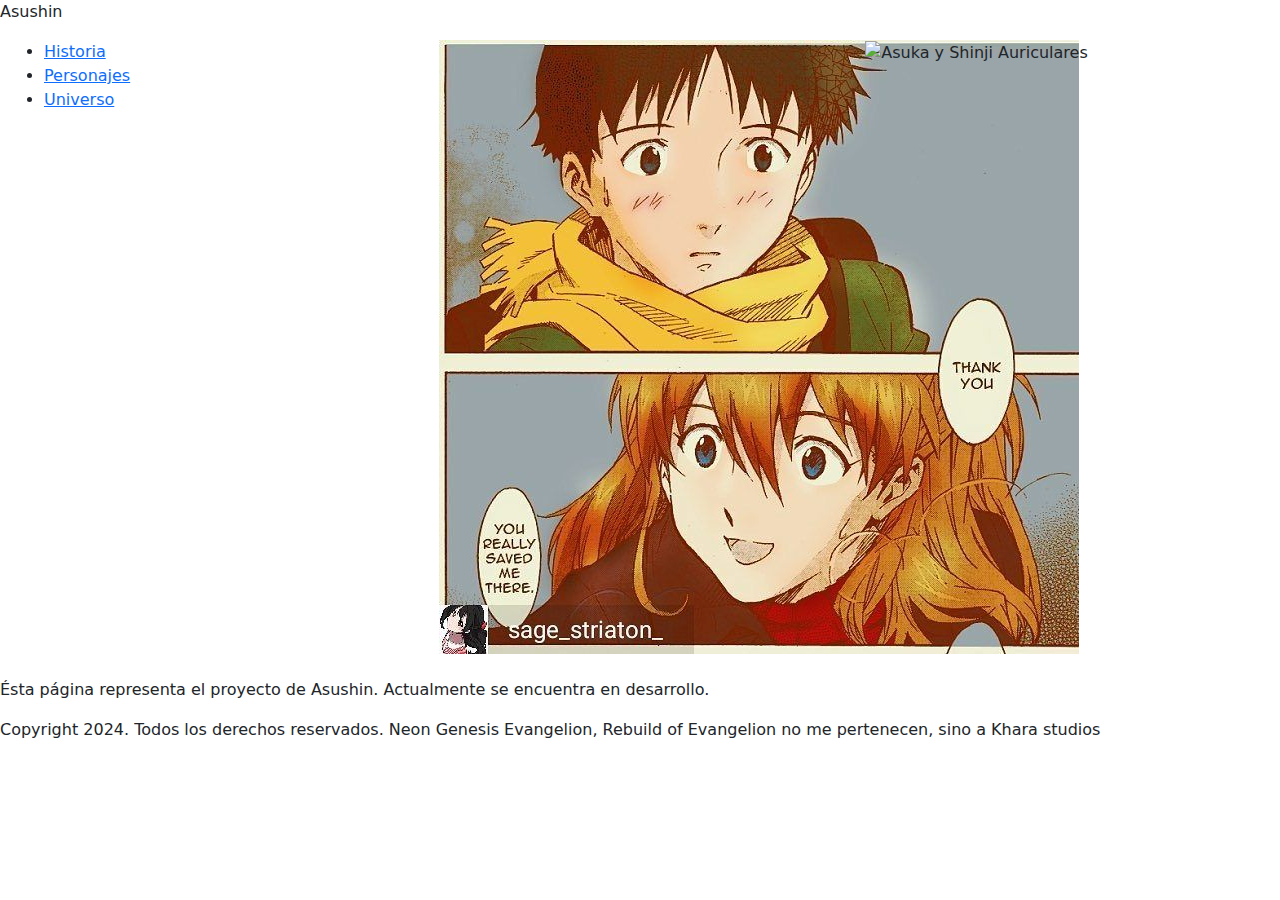
==== index.html @ 466f9540 "Se agregaron index y las pages. Se inició sass para formalizar los estilos en el css" ====
<!doctype html>
<html lang="en">

<head>
    <meta charset="utf-8">
    <meta name="viewport" content="width=device-width, initial-scale=1">
    <title>Index</title>
    <link href="https://cdn.jsdelivr.net/npm/bootstrap@5.3.3/dist/css/bootstrap.min.css" rel="stylesheet"
        integrity="sha384-QWTKZyjpPEjISv5WaRU9OFeRpok6YctnYmDr5pNlyT2bRjXh0JMhjY6hW+ALEwIH" crossorigin="anonymous">

    <!-- Mi Estilo CSS -->

    <link rel="stylesheet" href="./css/style.css">
</head>

<body>

    <nav>

        <section class="logo">


            <div class="texto">

            <p class="texto2">Asushin</p>

            </div>


        </section>
        

        <div>
            <!-- Aca usé la funcion de FLex de Bootstrap -->
            <Section class="container-fluid">

                <div class="row">
                    <!-- Aplico los Breakpoints 12-c-->
                    <div class="col-lg-4 col-md-12 col-sm-12">
                        <ul class="parrafolinks">
                            <li><a href=".//pages/Historia.html">Historia</a></li>
                            <li><a href="./pages/Personajes.html">Personajes</a></li>
                            <li><a href="./pages/Universo.html">Universo</a></li>
                        </ul>

                    </div>
                    <div class="col-lg-4 col-md-6 col-sm-12">

                        <img class="imagen1" src="./Resources/Asuka-shinji.jpg" alt="Asuka y Shinji">


                    </div>
                    <div class="col-lg-4 col-md-1 col-sm-12">

                        <img class="imagen2" src="./Resources/Asuka_shinji_auriculares.png"
                            alt="Asuka y Shinji Auriculares">


                    </div>


                </div>


            </Section>

            <p><br>Ésta página representa el proyecto de Asushin. Actualmente se encuentra en desarrollo.</p>
        </div>


    </nav>



    <footer>
        <p>Copyright 2024. Todos los derechos reservados. Neon Genesis Evangelion, Rebuild of Evangelion no me pertenecen, sino a Khara studios</p>

    </footer>

    <script src="https://cdn.jsdelivr.net/npm/bootstrap@5.3.3/dist/js/bootstrap.bundle.min.js"
        integrity="sha384-YvpcrYf0tY3lHB60NNkmXc5s9fDVZLESaAA55NDzOxhy9GkcIdslK1eN7N6jIeHz"
        crossorigin="anonymous"></script>


</body>

</html>
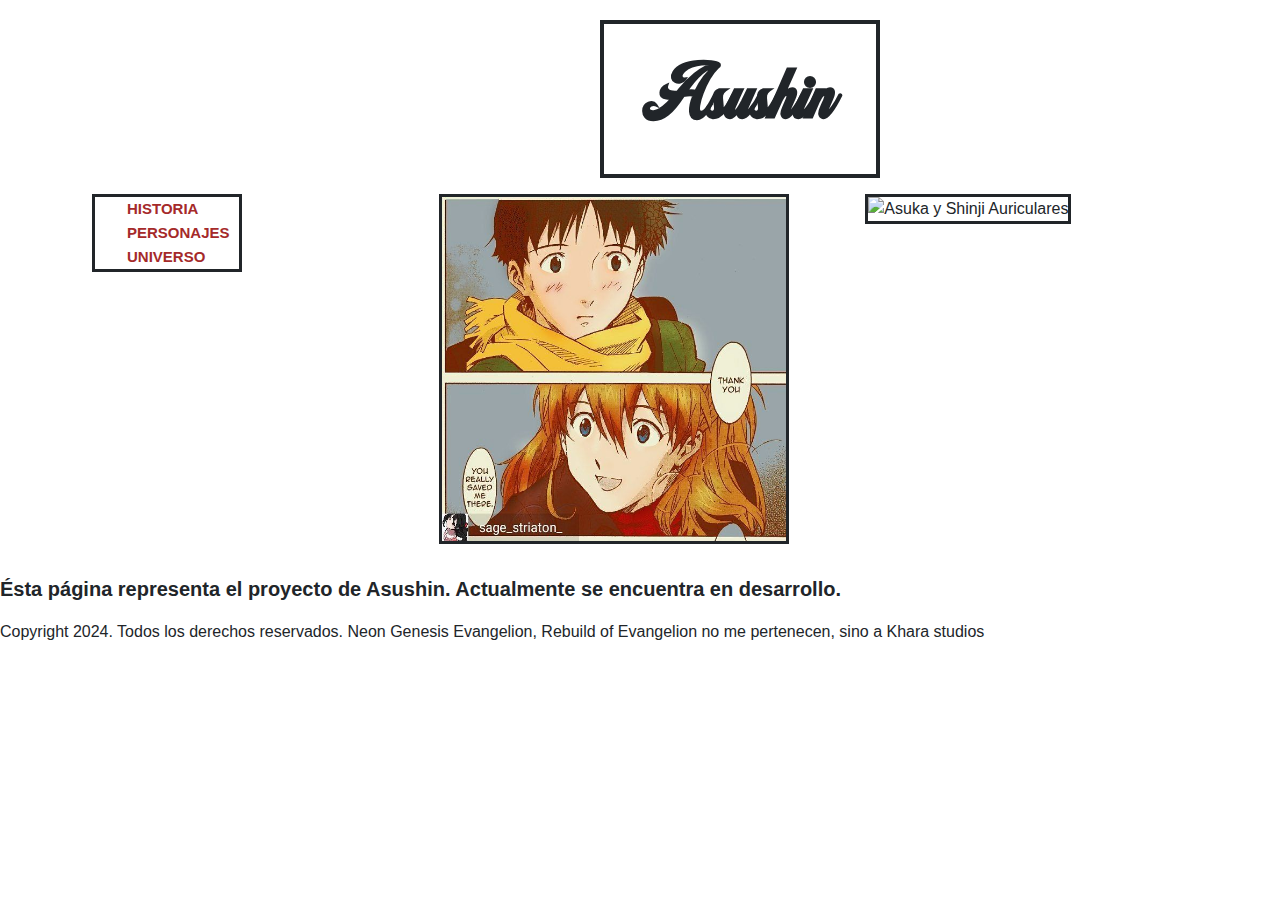
==== commit 3aa7c0b7: "Se ha agredado sections para darle mas formato a la pagina, ademas de completar index, y pagina pers" ====
--- a/index.html
+++ b/index.html
@@ -38,9 +38,9 @@
                     <!-- Aplico los Breakpoints 12-c-->
                     <div class="col-lg-4 col-md-12 col-sm-12">
                         <ul class="parrafolinks">
-                            <li><a href=".//pages/Historia.html">Historia</a></li>
-                            <li><a href="./pages/Personajes.html">Personajes</a></li>
-                            <li><a href="./pages/Universo.html">Universo</a></li>
+                            <li><a href=".//pages/historia.html">Historia</a></li>
+                            <li><a href=".//pages/personajes.html"">Personajes</a></li>
+                            <li><a href=".//pages/universo.html">Universo</a></li>
                         </ul>
 
                     </div>
--- a/css/style.css
+++ b/css/style.css
@@ -0,0 +1,124 @@
+@charset "UTF-8";
+@import url('https://fonts.googleapis.com/css2?family=Alegreya+Sans+SC:ital,wght@0,100;0,300;0,400;0,500;0,700;0,800;0,900;1,100;1,300;1,400;1,500;1,700;1,800;1,900&family=Bree+Serif&display=swap" rel="stylesheet"');
+@font-face {
+  font-family: Asushin;
+  src: url("../Resources/Typo/CampanaScript_PERSONAL_USE_ONLY.otf"); }
+
+* {
+  margin: 0;
+  padding: 0;
+  font-family: "Alegreya+Sans+SC", sans-serif;
+  box-sizing: border-box; }
+
+div li {
+  display: block;
+  align-content: center;
+  height: fit-content; }
+
+div li a {
+  color: brown;
+  font-weight: bold;
+  text-decoration: none;
+  text-transform: uppercase;
+  font-size: 15px; }
+
+div p {
+  font-weight: bold;
+  text-decoration: none;
+  font-size: 20px; }
+
+.parrafolinks {
+  list-style-type: none;
+  border: solid;
+  width: 150px; }
+
+.parrafolinks {
+  margin-left: 80px; }
+
+/* Tamaño primera imagen */
+.imagen1 {
+  width: 350px;
+  height: 350px;
+  border: solid; }
+
+/* Tamaño segunda imagen */
+.imagen2 {
+  width: 350px;
+  height: 350px;
+  border: solid; }
+
+.imagenestitulos {
+  display: flex;
+  flex-direction: row;
+  justify-content: space-evenly;
+  flex-wrap: wrap;
+  align-content: space-around;
+  align-items: center; }
+
+.cuadrotextoimagen img {
+  height: 500px; }
+
+h1 {
+  text-align: center;
+  margin-top: 20px; }
+
+.cuadrotextoimagen h3 {
+  font-family: "Bree+Serif", serif;
+  font-size: 30px;
+  margin-bottom: 30px; }
+
+.cuadrotextoimagen {
+  display: flex;
+  flex-direction: column;
+  align-items: center;
+  font-family: 'Courier New', Courier, monospace;
+  border: solid 4px;
+  border-radius: 20px;
+  padding: 20px;
+  margin: 20px; }
+
+/* Estilo de Navbar */
+.navbar {
+  background-color: black; }
+
+.navbar-text,
+.navbar-brand,
+.nav-link {
+  color: #fff; }
+
+.nav-link:hover {
+  color: white; }
+
+.dropdown-item {
+  background-color: black;
+  color: #fff; }
+
+@media (min-width: 992px) {
+  .texto p {
+    font-family: Asushin;
+    font-size: 100px;
+    text-align: center;
+    border: solid 4px;
+    width: 280px;
+    margin-left: 600px;
+    margin-top: 20px; }
+  /* titulo historia  */ }
+
+@media (max-width: 991px) {
+  .texto p {
+    font-family: Asushin;
+    font-size: 70px;
+    text-align: center;
+    border: solid 4px;
+    width: 180px;
+    margin-left: 100px;
+    margin-top: 20px; }
+  .titulohistoria {
+    margin-right: 20px; }
+  .cuadroimagenesgrid {
+    display: grid;
+    grid-template-columns: repeat(1, 1fr);
+    align-items: center;
+    justify-items: center;
+    align-content: center;
+    font-family: sans-serif; } }
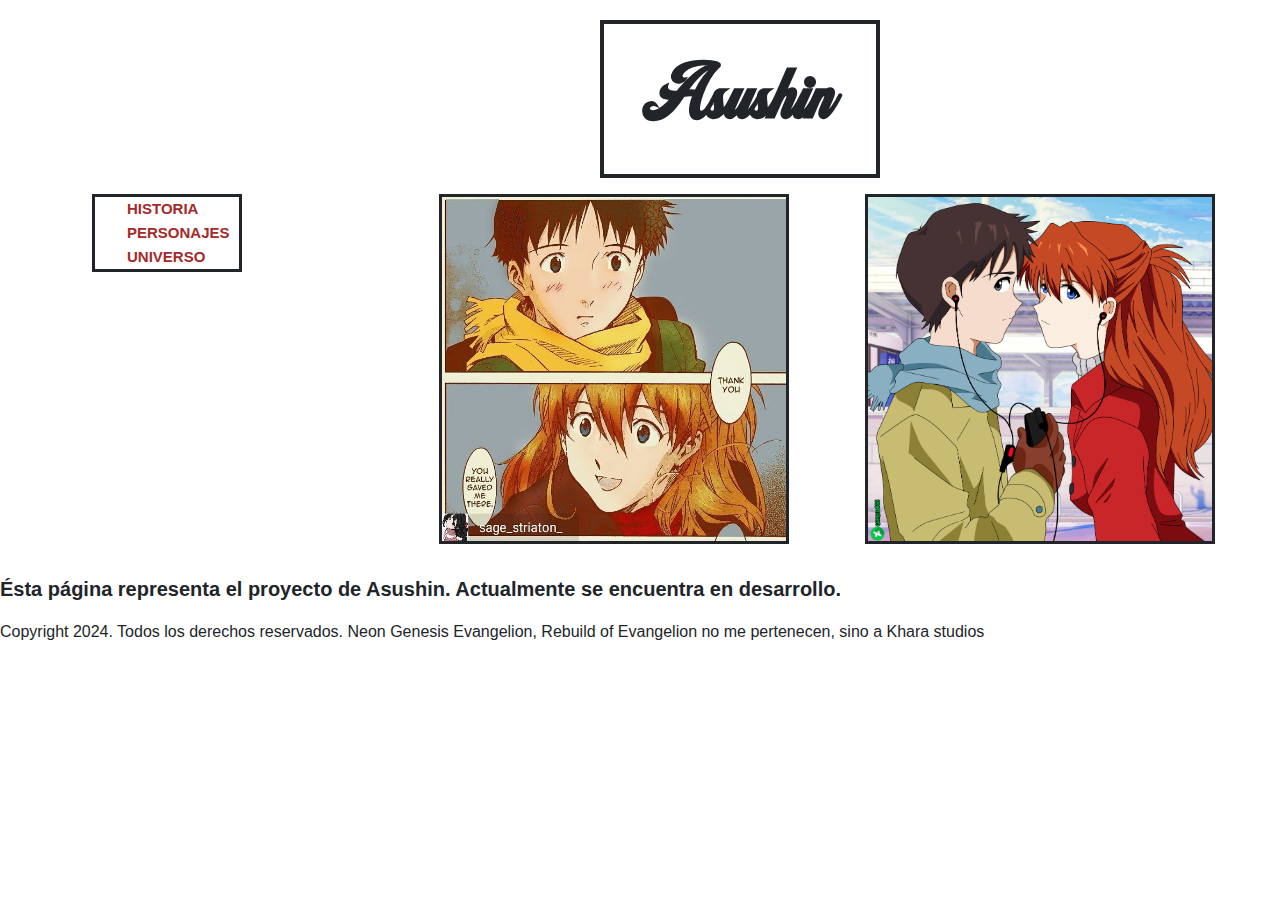
==== commit 773667b4: "Mejorar rendimiento en Index" ====
--- a/index.html
+++ b/index.html
@@ -4,7 +4,11 @@
 <head>
     <meta charset="utf-8">
     <meta name="viewport" content="width=device-width, initial-scale=1">
-    <title>Index</title>
+    <meta name="description" content="Asushin es uno de los shipeos mas famosos del animé Neon Genesis Evangelion.
+    Se trata de la unión de dos personajes claves. Shinji Ikari y Asuka Langley Soryu">
+    <meta name="keywords" content="Animé, Evangelion, Asushin, Asuka, Shinji, Eva, Khara, Gainax">
+    <link rel="shortcut icon" href="./Resources/eva.ico">
+    <title>Index | Asushin</title>
     <link href="https://cdn.jsdelivr.net/npm/bootstrap@5.3.3/dist/css/bootstrap.min.css" rel="stylesheet"
         integrity="sha384-QWTKZyjpPEjISv5WaRU9OFeRpok6YctnYmDr5pNlyT2bRjXh0JMhjY6hW+ALEwIH" crossorigin="anonymous">
 
@@ -39,20 +43,20 @@
                     <div class="col-lg-4 col-md-12 col-sm-12">
                         <ul class="parrafolinks">
                             <li><a href=".//pages/historia.html">Historia</a></li>
-                            <li><a href=".//pages/personajes.html"">Personajes</a></li>
+                            <li><a href=".//pages/personajes.html">Personajes</a></li>
                             <li><a href=".//pages/universo.html">Universo</a></li>
                         </ul>
 
                     </div>
                     <div class="col-lg-4 col-md-6 col-sm-12">
 
-                        <img class="imagen1" src="./Resources/Asuka-shinji.jpg" alt="Asuka y Shinji">
+                        <img class="imagen1" src="./Resources/Asuka-shinji.avif" alt="Asuka y Shinji">
 
 
                     </div>
                     <div class="col-lg-4 col-md-1 col-sm-12">
 
-                        <img class="imagen2" src="./Resources/Asuka_shinji_auriculares.png"
+                        <img class="imagen2" src="./Resources/Asuka_shinji_auriculares.avif"
                             alt="Asuka y Shinji Auriculares">
 
 
--- a/css/style.css
+++ b/css/style.css
@@ -93,7 +93,97 @@
   background-color: black;
   color: #fff; }
 
+.bodyhistoria {
+  background-color: #9bbbcab9; }
+
+.tituloprimerencuentro {
+  text-align: center; }
+
+.cuadroimagenesgrid {
+  display: grid;
+  grid-template-columns: repeat(2, 1fr);
+  align-items: center;
+  justify-items: center;
+  align-content: center;
+  font-family: sans-serif; }
+
+/* Formato Grid flex */
+.cuadroimagenesgrid div {
+  border-radius: 15px;
+  margin: 10px;
+  display: flex;
+  flex-direction: column;
+  align-items: center;
+  width: 200px;
+  padding: 10px;
+  grid-auto-rows: auto; }
+
+.cuadroimagenesgrid div img {
+  width: 100%;
+  height: 100%;
+  object-fit: cover; }
+
+.button {
+  padding: 5px 15px;
+  margin: 15px;
+  border-radius: 15px;
+  background-color: #39145c;
+  color: white;
+  font-family: sans-serif; }
+
+.parrafoprimerencuentro {
+  margin-left: 50px; }
+
+h2 {
+  text-align: center; }
+
+.imagen1993 {
+  display: flex;
+  width: 450px;
+  border: solid; }
+
+.imagen1993:hover {
+  transform: scale(150%);
+  transition: 0.3s; }
+
+.flex-container {
+  display: flex;
+  border: black;
+  flex-direction: row;
+  justify-content: space-between; }
+
+.imagen1993-2 {
+  margin-left: 150px; }
+
+.pi93 {
+  margin-left: 130px; }
+
+.imagencar1 {
+  width: 50%;
+  height: 50%;
+  margin-left: 400px; }
+
+.imagencar2 {
+  width: 50%;
+  height: 50%;
+  margin-left: 400px; }
+
+.imagencar3 {
+  width: 50%;
+  height: 50%;
+  margin-left: 300px; }
+
+.parrafo3 {
+  margin-left: 20px; }
+
+.portada {
+  height: 350px;
+  margin-right: 80px; }
+
 @media (min-width: 992px) {
+  .parrafomanga p {
+    margin-left: 80px;
+    margin-right: 80px; }
   .texto p {
     font-family: Asushin;
     font-size: 100px;
@@ -102,7 +192,22 @@
     width: 280px;
     margin-left: 600px;
     margin-top: 20px; }
-  /* titulo historia  */ }
+  .imagenmanga1993 img:hover {
+    transform: translateX(190px) scale(200%);
+    transition: 0.3s; } }
+
+.imagen1993-2 {
+  width: 350px;
+  border: solid; }
+
+@media (max-width: 1025px) {
+  .imagen1993-2 {
+    margin-left: 100px; }
+  .pi93 {
+    margin-left: 100px; }
+  .portada {
+    height: 275px;
+    margin-right: 10px; } }
 
 @media (max-width: 991px) {
   .texto p {
@@ -121,4 +226,133 @@
     align-items: center;
     justify-items: center;
     align-content: center;
-    font-family: sans-serif; } }
+    font-family: sans-serif; }
+  .resumeneventos {
+    display: flex;
+    flex-direction: column;
+    justify-content: space-evenly; }
+  .imagen1993 {
+    width: 350px; }
+  .imagen1993:hover {
+    transform: scale(110%);
+    transition: 0.3s; } }
+
+.flex-container {
+  display: flex;
+  border: black;
+  flex-direction: column;
+  justify-content: space-between;
+  align-items: center; }
+
+.imagen1993-2 {
+  width: 350px;
+  border: solid; }
+
+.imagenanime1 {
+  width: 400px;
+  margin-left: 80px; }
+
+.imagenanime1:hover {
+  transform: scale(110%);
+  transition: 0.3s; }
+
+.imagencar1 {
+  width: 50%;
+  height: 50%;
+  margin-left: 300px; }
+
+.imagencar2 {
+  width: 50%;
+  height: 50%;
+  margin-left: 300px; }
+
+.imagencar3 {
+  width: 50%;
+  height: 50%;
+  margin-left: 300px; }
+
+@media (max-width: 768px) {
+  .imagencar1 {
+    width: 50%;
+    height: 50%;
+    margin-left: 170px; }
+  .imagencar2 {
+    width: 50%;
+    height: 50%;
+    margin-left: 170px; }
+  .imagencar3 {
+    width: 50%;
+    height: 50%;
+    margin-left: 170px; }
+  .imagen1993-2 {
+    margin-left: 170px; }
+  .pi93 {
+    margin-left: 150px; }
+  .imagenanime1 {
+    width: 300px;
+    margin-left: 180px; }
+  .imagenanime1:hover {
+    transform: scale(110%);
+    transition: 0.3s; }
+  .portada {
+    height: 400px;
+    margin-right: 10px; } }
+
+@media (max-width: 426px) {
+  .imagenanime1 {
+    width: 300px;
+    margin-left: 50px; }
+  .imagenanime1:hover {
+    transform: scale(110%);
+    transition: 0.3s; }
+  .imagencar1 {
+    width: 50%;
+    height: 50%;
+    margin-left: 100px; }
+  .imagencar2 {
+    width: 50%;
+    height: 50%;
+    margin-left: 100px; }
+  .imagencar3 {
+    width: 50%;
+    height: 50%;
+    margin-left: 100px; }
+  .imagen1993-2 {
+    margin-left: 55px;
+    width: 75%; }
+  .pi93 {
+    margin-left: 30px; }
+  .portada {
+    height: 220px;
+    margin-right: 10px; } }
+
+@media (max-width: 376px) {
+  .imagencar1 {
+    width: 50%;
+    height: 50%;
+    margin-left: 100px; }
+  .imagencar2 {
+    width: 50%;
+    height: 50%;
+    margin-left: 100px; }
+  .imagencar3 {
+    width: 50%;
+    height: 50%;
+    margin-left: 100px; }
+  .imagen1993-2 {
+    margin-left: 55px;
+    width: 70%; }
+  .pi93 {
+    margin-left: 30px; }
+  .portada {
+    height: 200px;
+    margin-right: 10px; }
+  .imagenanime1 {
+    width: 250px;
+    margin-left: 50px;
+    margin-top: 5px;
+    margin-bottom: 15px; }
+  div p {
+    font-weight: bold;
+    text-decoration: none;
+    font-size: 15px; } }
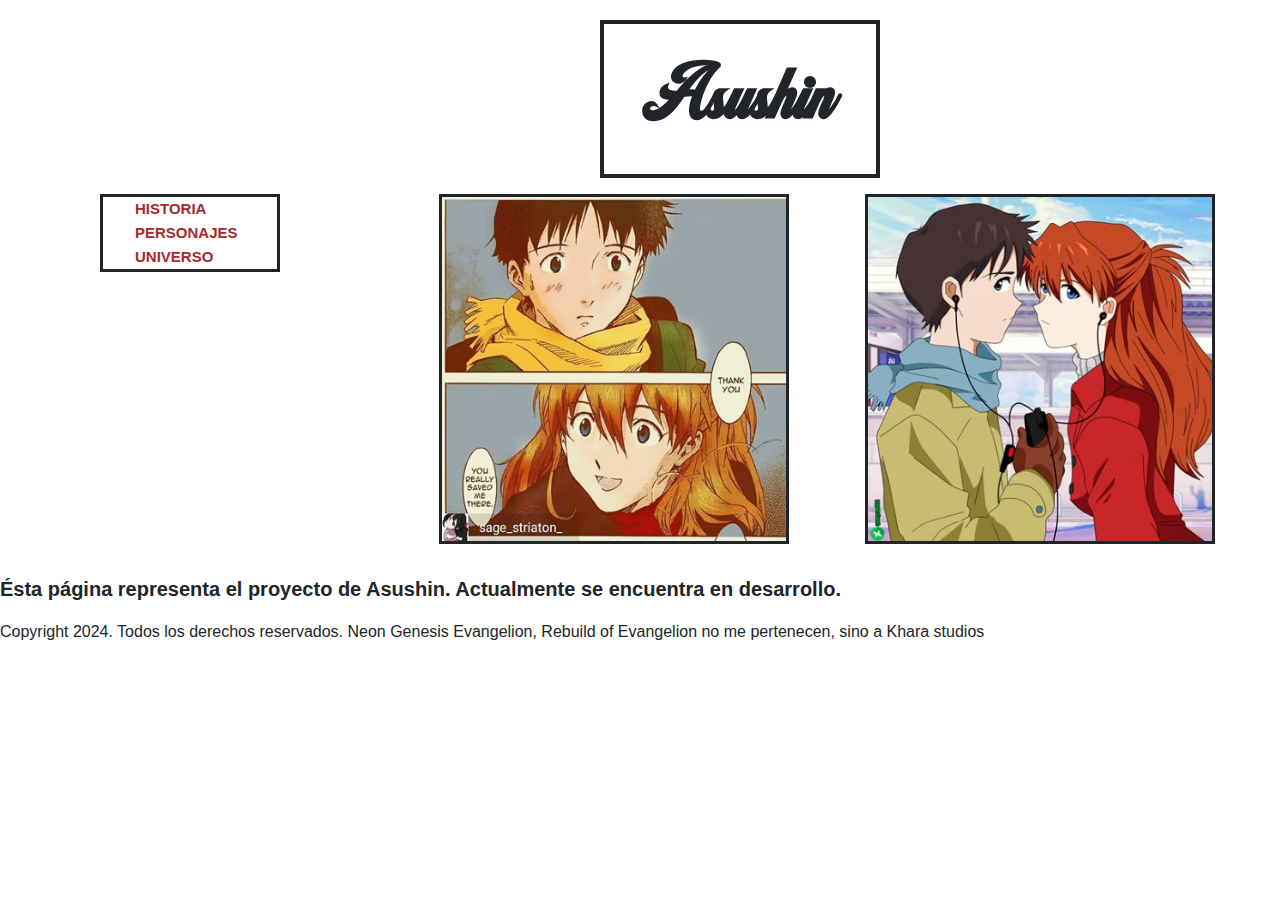
==== commit 8dbdbe33: "Mejora de rendimiento 2" ====
--- a/index.html
+++ b/index.html
@@ -50,13 +50,13 @@
                     </div>
                     <div class="col-lg-4 col-md-6 col-sm-12">
 
-                        <img class="imagen1" src="./Resources/Asuka-shinji.avif" alt="Asuka y Shinji">
+                        <img class="imagen1" src="./Resources/Asuka-shinji-encuentro-micro.avif" alt="Asuka y Shinji">
 
 
                     </div>
                     <div class="col-lg-4 col-md-1 col-sm-12">
 
-                        <img class="imagen2" src="./Resources/Asuka_shinji_auriculares.avif"
+                        <img class="imagen2" src="./Resources/Asuka-shinji-auriculares-micro.avif"
                             alt="Asuka y Shinji Auriculares">
 
 
--- a/css/style.css
+++ b/css/style.css
@@ -30,10 +30,10 @@
 .parrafolinks {
   list-style-type: none;
   border: solid;
-  width: 150px; }
+  width: 180px; }
 
 .parrafolinks {
-  margin-left: 80px; }
+  margin-left: 88px; }
 
 /* Tamaño primera imagen */
 .imagen1 {
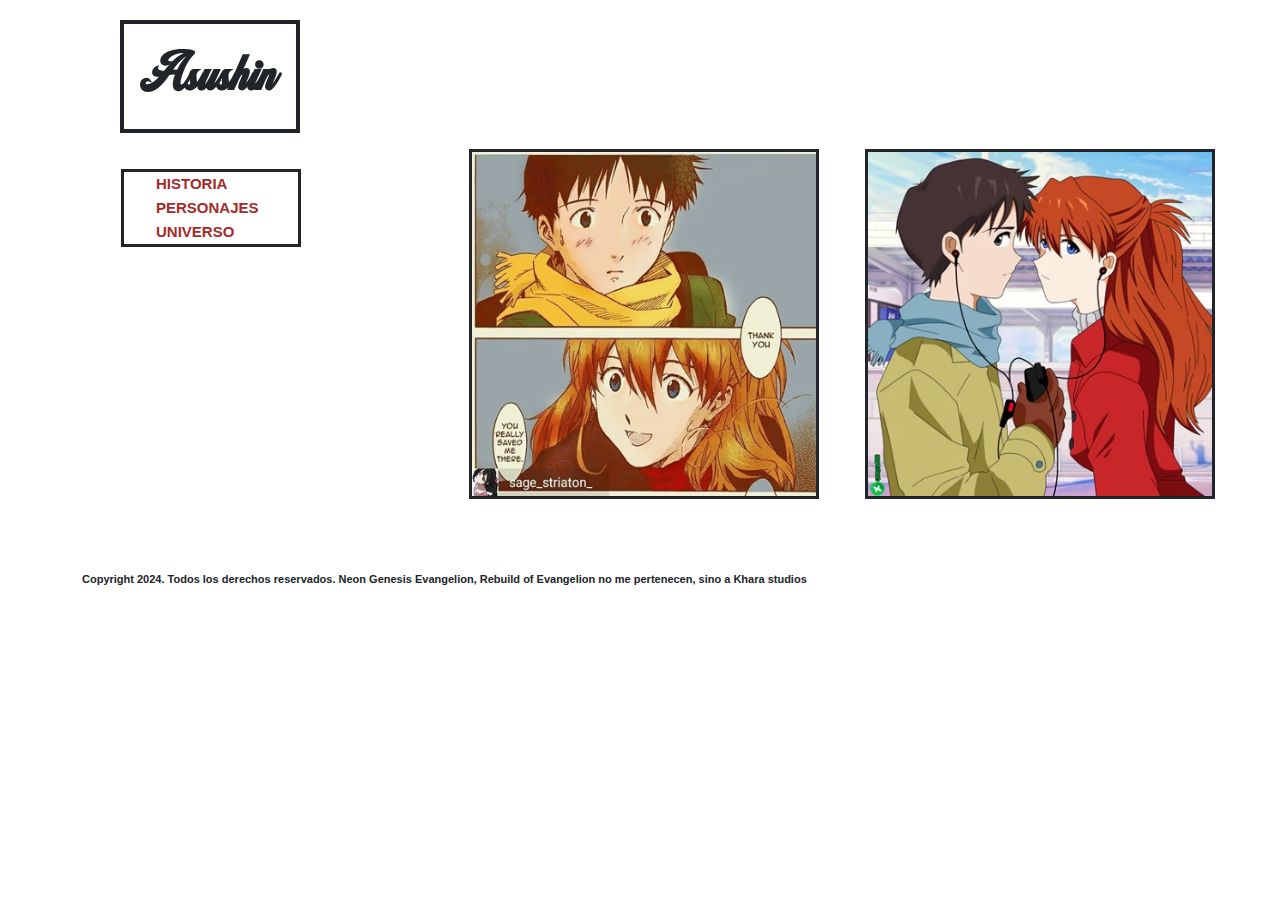
==== commit aef1b8cc: "Modificacion en media responsive" ====
--- a/index.html
+++ b/index.html
@@ -68,16 +68,25 @@
 
             </Section>
 
-            <p><br>Ésta página representa el proyecto de Asushin. Actualmente se encuentra en desarrollo.</p>
+            
         </div>
 
 
     </nav>
 
+        <br><br><br>
 
+    <footer class="container">
 
-    <footer>
-        <p>Copyright 2024. Todos los derechos reservados. Neon Genesis Evangelion, Rebuild of Evangelion no me pertenecen, sino a Khara studios</p>
+        <div class="row">
+
+            <div class="col-lg-12 col-md-12 col-sm-12">
+                <p class="footer">Copyright 2024. Todos los derechos reservados. Neon Genesis Evangelion, 
+                    Rebuild of Evangelion no me pertenecen, sino a Khara studios</p>
+            </div>
+
+        </div>
+
 
     </footer>
 
--- a/css/style.css
+++ b/css/style.css
@@ -61,6 +61,9 @@
 h1 {
   text-align: center;
   margin-top: 20px; }
+
+.footer {
+  font-size: 11px; }
 
 .cuadrotextoimagen h3 {
   font-family: "Bree+Serif", serif;
@@ -270,8 +273,18 @@
   width: 50%;
   height: 50%;
   margin-left: 300px; }
+  .imagencar3 .imagen2 {
+    width: 350px;
+    height: 350px;
+    border: solid; }
 
 @media (max-width: 768px) {
+  /* Tamaño segunda imagen */
+  .imagen2 {
+    width: 350px;
+    height: 350px;
+    border: solid;
+    margin-left: 30px; }
   .imagencar1 {
     width: 50%;
     height: 50%;
@@ -325,6 +338,32 @@
   .portada {
     height: 220px;
     margin-right: 10px; } }
+
+/* Tamaño primera imagen */
+.imagen1 {
+  width: 350px;
+  height: 350px;
+  border: solid;
+  margin-left: 30px; }
+
+.texto p {
+  font-family: Asushin;
+  font-size: 70px;
+  text-align: center;
+  border: solid 4px;
+  width: 180px;
+  margin-left: 120px;
+  margin-top: 20px; }
+
+.parrafolinks {
+  margin-left: 125px; }
+
+.parrafolinks {
+  list-style-type: none;
+  border: solid;
+  width: 180px;
+  margin-left: 109px;
+  margin-top: 20px; }
 
 @media (max-width: 376px) {
   .imagencar1 {
@@ -355,4 +394,35 @@
   div p {
     font-weight: bold;
     text-decoration: none;
-    font-size: 15px; } }
+    font-size: 15px; }
+  /* Tamaño primera imagen */
+  .imagen1 {
+    width: 250px;
+    height: 250px;
+    border: solid;
+    margin-left: 40px; }
+  /* Tamaño segunda imagen */
+  .imagen2 {
+    width: 250px;
+    height: 250px;
+    border: solid;
+    margin-left: 40px;
+    margin-top: 20px; }
+  .footer {
+    font-size: 5px; }
+  .texto p {
+    font-family: Asushin;
+    font-size: 70px;
+    text-align: center;
+    border: solid 4px;
+    width: 180px;
+    margin-left: 90px;
+    margin-top: 20px; }
+  .parrafolinks {
+    margin-left: 125px; }
+  .parrafolinks {
+    list-style-type: none;
+    border: solid;
+    width: 180px;
+    margin-left: 80px;
+    margin-top: 20px; } }
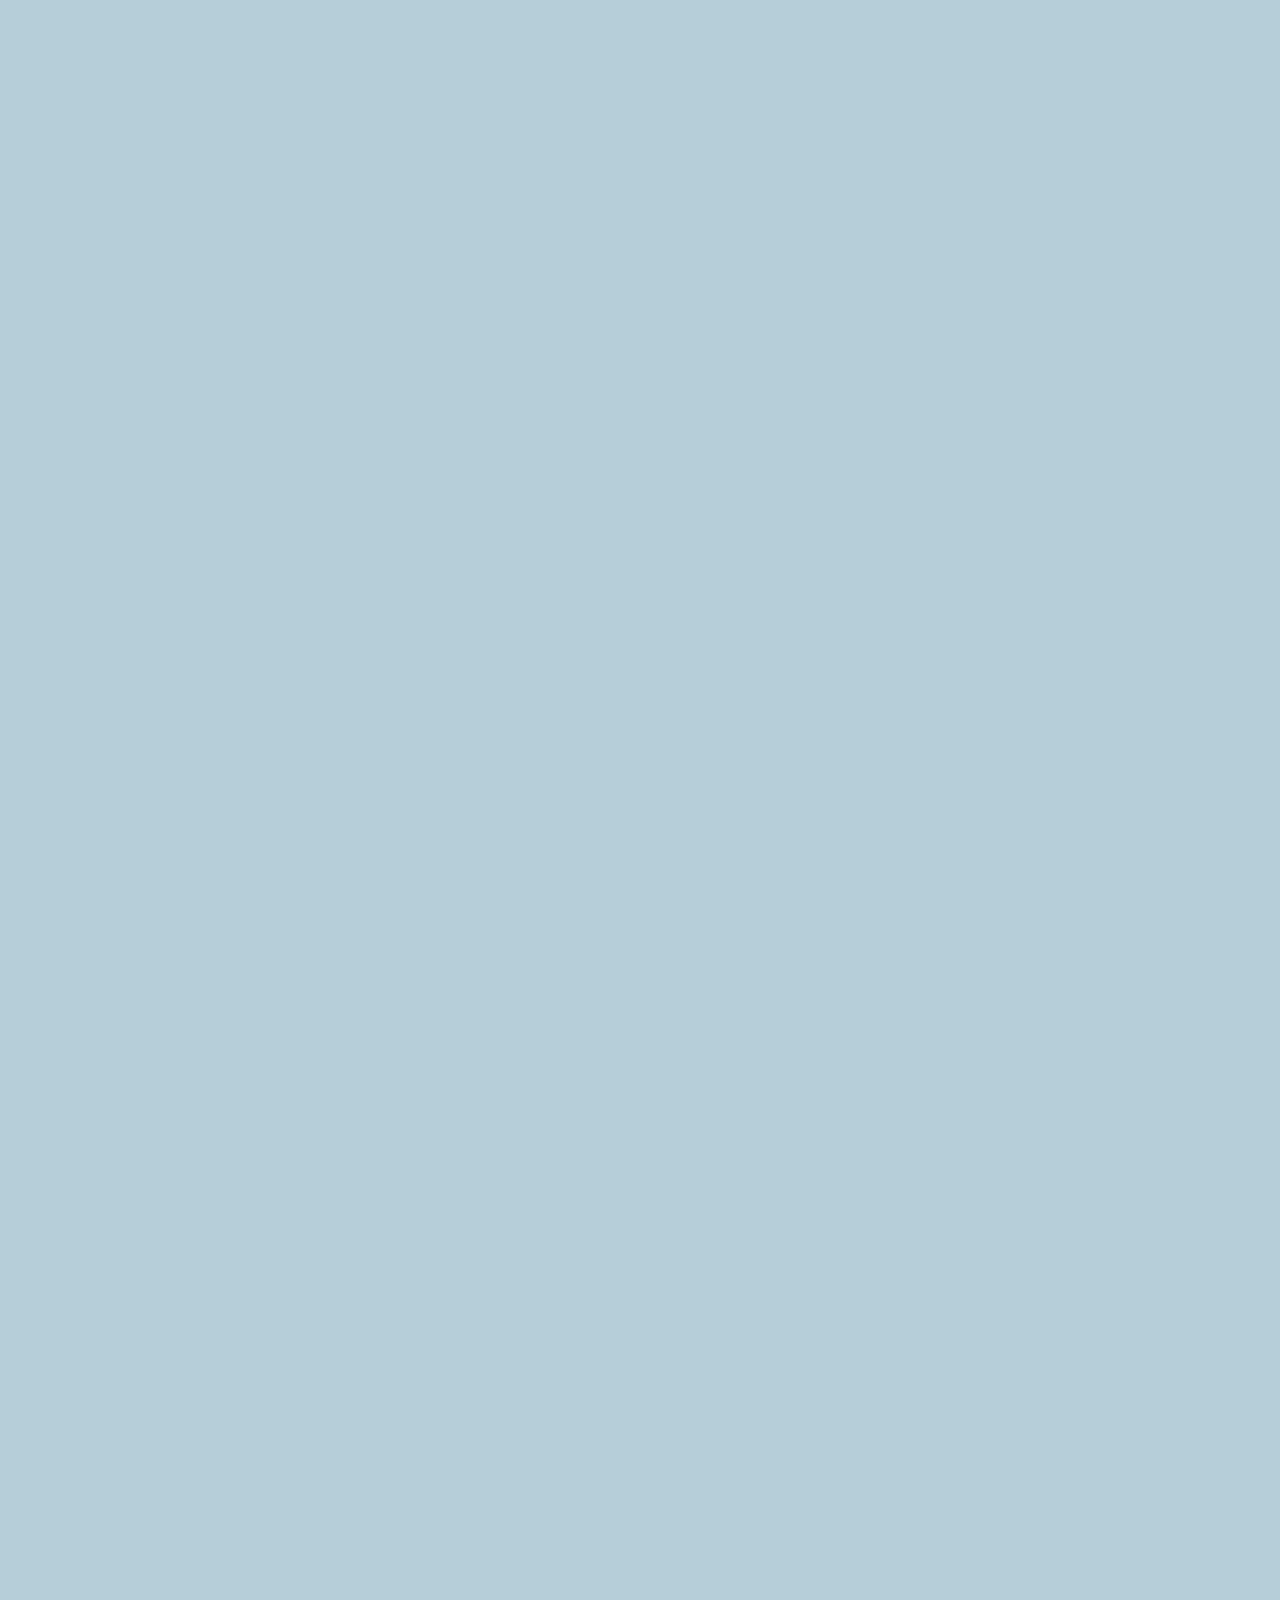
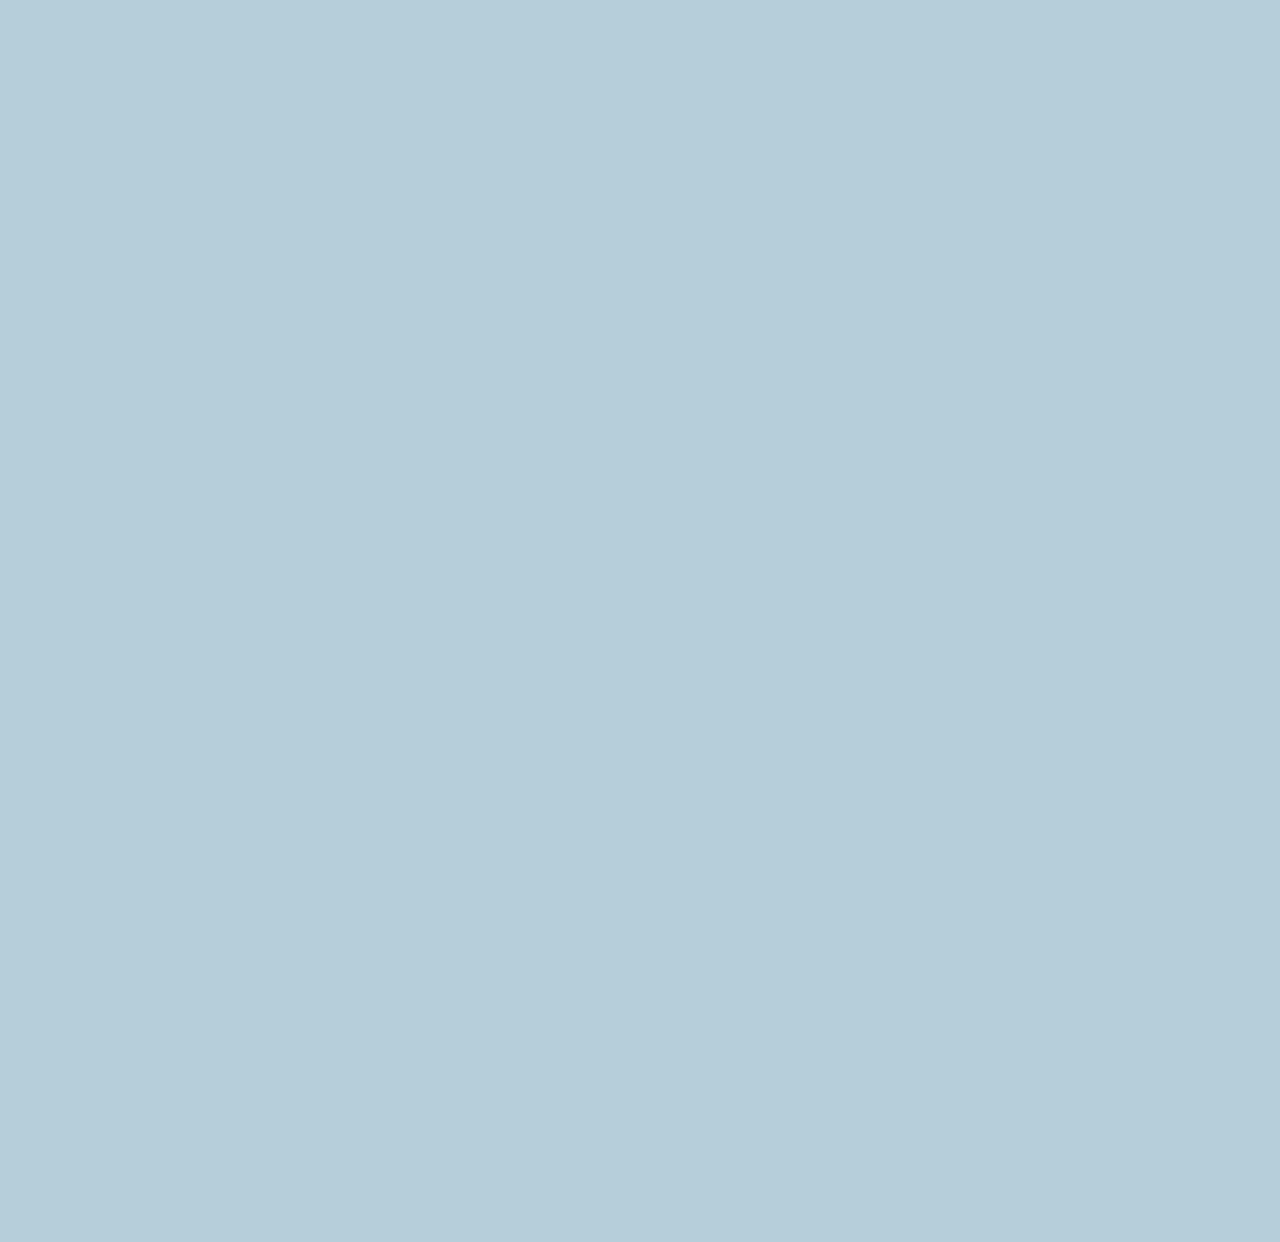
==== commit e661ca4a: "Se ha modificado en su totalidad la página. Agregado de nuevos contenidos, páginas, acomodar código " ====
--- a/index.html
+++ b/index.html
@@ -4,97 +4,313 @@
 <head>
     <meta charset="utf-8">
     <meta name="viewport" content="width=device-width, initial-scale=1">
-    <meta name="description" content="Asushin es uno de los shipeos mas famosos del animé Neon Genesis Evangelion.
-    Se trata de la unión de dos personajes claves. Shinji Ikari y Asuka Langley Soryu">
-    <meta name="keywords" content="Animé, Evangelion, Asushin, Asuka, Shinji, Eva, Khara, Gainax">
-    <link rel="shortcut icon" href="./Resources/eva.ico">
-    <title>Index | Asushin</title>
+    <title>Bootstrap demo</title>
     <link href="https://cdn.jsdelivr.net/npm/bootstrap@5.3.3/dist/css/bootstrap.min.css" rel="stylesheet"
         integrity="sha384-QWTKZyjpPEjISv5WaRU9OFeRpok6YctnYmDr5pNlyT2bRjXh0JMhjY6hW+ALEwIH" crossorigin="anonymous">
-
-    <!-- Mi Estilo CSS -->
-
     <link rel="stylesheet" href="./css/style.css">
 </head>
 
-<body>
-
-    <nav>
-
-        <section class="logo">
-
-
-            <div class="texto">
-
-            <p class="texto2">Asushin</p>
-
-            </div>
-
-
-        </section>
-        
-
-        <div>
-            <!-- Aca usé la funcion de FLex de Bootstrap -->
-            <Section class="container-fluid">
+<body class="bodyhistoria">
+
+
+    <nav class="navbar navbar-expand-lg ">
+        <div class="container-fluid">
+            <a class="navbar-brand text-white" href="../index.html">INICIO</a>
+            <button class="navbar-toggler" type="button" data-bs-toggle="collapse"
+                data-bs-target="#navbarSupportedContent" aria-controls="navbarSupportedContent" aria-expanded="false"
+                aria-label="Toggle navigation">
+                <span class="navbar-toggler-icon"></span>
+            </button>
+            <div class="collapse navbar-collapse" id="navbarSupportedContent">
+                <ul class="navbar-nav me-auto mb-2 mb-lg-0">
+                    <li class="nav-item dropdown">
+                        <a class="nav-link dropdown-toggle text-white" href="#" role="button" data-bs-toggle="dropdown"
+                            aria-expanded="false">
+                            Menu
+                        </a>
+                        <ul class="dropdown-menu">
+                            <li><a class="dropdown-item" href="../pages/personajes.html">Personajes</a></li>
+                            <li><a class="dropdown-item" href="../pages/universo.html">Universo</a></li>
+                            <li><a class="dropdown-item" href="../pages/manga1993.html">Manga 1993</a></li>
+                            <li><a class="dropdown-item" href="../pages/anime1995.html">Anime 1995</a></li>
+                        </ul>
+                </ul>
+            </div>
+        </div>
+    </nav>
+
+    <header>
+
+
+
+
+        <div class="container1">
+            <img class="header-img" src="./Resources/Asuka y el eva.jpg">
+        </div>
+
+    </header>
+
+    <main>
+
+        <section>
+
+            <div>
+                <section>
+
+
+                    <div class="texto">
+
+                        <p>Asushin</p>
+
+                    </div>
+
+
+                </section>
+            </div>
+
+        </section>
+
+
+
+        <section class="container">
+
+            <div class="row">
+
+                <div class="col-lg-12 col-md-12 col-sm-12">
+                    <p class="parrafoindex">Bienvenidos a la pagina Asushin. Ésta página está orientada al análisis
+                        de la relación entre dos personajes del animé Neon Genesis Evangelion.
+                    </p>
+                </div>
+
+            </div>
+
+        </section>
+
+        <section class="container">
+
+            <div class="row">
+
+                <div class="col-lg-12 col-md-12 col-sm-12">
+
+                    <img class="indeximg" src="./Resources/Asuka shinji auriculares micro.jpg" alt="">
+
+                </div>
+
+            </div>
+
+
+        </section>
+
+        <br>
+        <section class="container">
+            <div class="row">
+
+                <div class="col-lg-12 col-md-6 col-sm-12">
+
+
+
+                    <p class="parrafoindex">
+                        El "Asushin" es un término que suele referirse a la relación entre los personajes de Shinji
+                        Ikari y Asuka Langley Soryu de la serie de anime Neon Genesis Evangelion.
+                        Esta relación es uno de los elementos más destacados y debatidos dentro de la
+                        comunidad de fans del anime.
+
+                    </p>
+                </div>
+                <div class="col-lg-4 col-md-6 col-sm-12">
+
+                    <img class="logoeva" src="./Resources/Logo Neon Genesis Evangelion.png" alt="">
+
+                </div>
+
+
+
+
+            </div>
+        </section>
+
+        <section class="container">
+
+            <div class="row">
+
+                <div class="col-lg-6 col-md-6 col-sm-12">
+
+                    <p class="parrafoindex">
+
+                        En Neon Genesis Evangelion, Shinji Ikari es el protagonista principal, un adolescente
+                        introvertido y emocionalmente complejo que es reclutado por la organización NERV para pilotar
+                        un gigantesco
+                        robot humanoide llamado Evangelion con el fin de proteger a la humanidad de seres llamados
+                        Ángeles.
+
+                    </p>
+
+
+                </div>
+
+                <div class="col-lg-6 col-md-6 col-sm-12">
+
+                    <img class="shinjisolo" src="./Resources/Shinjisolo.webp" alt="Shinji Ikari">
+
+                </div>
+
+            </div>
+
+
+        </section>
+
+
+        <section class="container">
+
+            <div class="row">
+
+                <div class="col-lg-6 col-md-6 col-sm-12">
+
+                    <p class="parrafoindex">
+                        Por otro lado, Asuka Langley Soryu es otra piloto de Evangelion, conocida por su personalidad
+                        fuerte,
+                        competitiva y a menudo arrogante. A lo largo de la serie, se desarrolla una relación compleja
+                        entre Shinji y Asuka,
+                        marcada por momentos de camaradería, conflicto, atracción y confusión emocional.
+                    </p>
+
+                </div>
+
+                <div class="col-lg-3 col-md-6 col-sm-12">
+
+                    <img class="animeasuka" src="./Resources/Animeasuka.webp" alt="">
+
+                </div>
+
+            </div>
+
+
+            <section class="container">
 
                 <div class="row">
-                    <!-- Aplico los Breakpoints 12-c-->
-                    <div class="col-lg-4 col-md-12 col-sm-12">
-                        <ul class="parrafolinks">
-                            <li><a href=".//pages/historia.html">Historia</a></li>
-                            <li><a href=".//pages/personajes.html">Personajes</a></li>
-                            <li><a href=".//pages/universo.html">Universo</a></li>
-                        </ul>
-
-                    </div>
-                    <div class="col-lg-4 col-md-6 col-sm-12">
-
-                        <img class="imagen1" src="./Resources/Asuka-shinji-encuentro-micro.avif" alt="Asuka y Shinji">
-
-
-                    </div>
-                    <div class="col-lg-4 col-md-1 col-sm-12">
-
-                        <img class="imagen2" src="./Resources/Asuka-shinji-auriculares-micro.avif"
-                            alt="Asuka y Shinji Auriculares">
-
-
-                    </div>
-
-
-                </div>
-
-
-            </Section>
-
-            
-        </div>
-
-
-    </nav>
-
-        <br><br><br>
-
-    <footer class="container">
-
-        <div class="row">
-
-            <div class="col-lg-12 col-md-12 col-sm-12">
-                <p class="footer">Copyright 2024. Todos los derechos reservados. Neon Genesis Evangelion, 
-                    Rebuild of Evangelion no me pertenecen, sino a Khara studios</p>
-            </div>
-
-        </div>
+
+                    <div class="col-lg-12 col-md-6 col-sm-12">
+
+                        <p class="parrafoindex">
+
+                            La dinámica entre Shinji y Asuka es profundamente influenciada por sus propias inseguridades
+                            y traumas personales, así como por las complejas circunstancias en las que se encuentran
+                            como pilotos de Evangelion. Esta relación es explorada de manera profunda y a menudo
+                            angustiosa a lo largo de la serie, y ha
+                            generado una gran cantidad de análisis y discusiones entre los fanáticos sobre su
+                            naturaleza y significado.
+
+                        </p>
+
+                    </div>
+
+
+                    <div class="col-lg-12 col-md-6 col-sm-12">
+
+                        <img class="batallashinjiasu" src="./Resources/batallashinjiasuka.webp" alt="">
+
+                    </div>
+
+
+                    <div class="col-lg-12 col-md-6 col-sm-12">
+
+                        <img class="shinjiasuka" src="./Resources/shinjiasuka.webp" alt="">
+
+                    </div>
+
+                </div>
+
+
+            </section>
+
+            <section>
+                <div>
+                    <div>
+                        <p class="parrafoindex">
+                            El "Asushin" se ha convertido en un tema recurrente en la cultura de los fans de Neon
+                            Genesis Evangelion,
+                            con diversas interpretaciones y puntos de vista sobre su
+                            relevancia en la historia y su impacto emocional en los personajes y en la trama en general.
+                            En la página encontrarás secciones donde explicaremos la relación entre estos dos personajes, a lo largo
+                            de toda la franquicia.
+                            
+                        </p>
+                    </div>
+                </div>
+            </section>
+
+
+        </section>
+
+
+    </main>
+
+
+    <footer>
+
+        <section class="container">
+
+            <div class="row">
+
+                <div class="col-lg-4 col-md-4 col-sm-12">
+
+                    <div>
+
+                        <p class="textofooter">Asushin</p>
+
+                    </div>
+
+
+                </div>
+
+
+                <div class="col-lg-4 col-md-4 col-sm-12">
+
+                    <h2 class="footerh2">Sobre nosotros</h2>
+
+                    <p class="parrafofooter">
+                        Nuestra comunidad se encarga de analizar y mantener vivo el fandom de Evangelion, ademas de este
+                        tipo de shipeo.
+                    </p>
+
+
+                </div>
+
+                <div class="col-lg-4 col-md-4 col-sm-12">
+
+                    <h2 class="h2text">SIGUENOS EN NUESTRAS REDES</h2>
+
+                    <div class="social-icons">
+                        <a href=""><img src="./Resources/facebook.png" alt="Facebook"></a>
+                        <a href=""><img src="./Resources/Instagram.webp" alt="Instagram"></a>
+                        <a href=""><img src="./Resources/youtube.png" alt="Youtube"></a>
+                    </div>
+
+                    <p class="parrafofooter">
+                        2024 Todos los derechos reservados. El universo de Evangelion no me pertenece.
+                        Sino a Khara © y a Gainax ©
+                    </p>
+
+                </div>
+
+
+            </div>
+
+
+
+        </section>
+
+
 
 
     </footer>
+
+
+
 
     <script src="https://cdn.jsdelivr.net/npm/bootstrap@5.3.3/dist/js/bootstrap.bundle.min.js"
         integrity="sha384-YvpcrYf0tY3lHB60NNkmXc5s9fDVZLESaAA55NDzOxhy9GkcIdslK1eN7N6jIeHz"
         crossorigin="anonymous"></script>
-
-
 </body>
 
 </html>--- a/css/style.css
+++ b/css/style.css
@@ -10,60 +10,52 @@
   font-family: "Alegreya+Sans+SC", sans-serif;
   box-sizing: border-box; }
 
-div li {
-  display: block;
-  align-content: center;
-  height: fit-content; }
-
-div li a {
-  color: brown;
-  font-weight: bold;
-  text-decoration: none;
-  text-transform: uppercase;
-  font-size: 15px; }
-
-div p {
-  font-weight: bold;
-  text-decoration: none;
-  font-size: 20px; }
-
-.parrafolinks {
-  list-style-type: none;
-  border: solid;
-  width: 180px; }
-
-.parrafolinks {
-  margin-left: 88px; }
-
-/* Tamaño primera imagen */
-.imagen1 {
-  width: 350px;
-  height: 350px;
-  border: solid; }
-
-/* Tamaño segunda imagen */
-.imagen2 {
-  width: 350px;
-  height: 350px;
-  border: solid; }
+body {
+  opacity: 0;
+  /* Inicia con opacidad 0 */
+  animation: fadeIn 1s ease forwards;
+  /* Inicia la animación al cargar la página */ }
+
+@keyframes fadeIn {
+  from {
+    opacity: 0;
+    /* Comienza con opacidad 0 */ }
+  to {
+    opacity: 1;
+    /* Termina con opacidad 1 */ } }
+
+.parrafoindex {
+  background-image: radial-gradient(circle at 50% -20.71%, #eaecd0 0, #e6edd2 6.25%, #e2eed4 12.5%, #deefd6 18.75%, #daf0d9 25%, #d6f1dc 31.25%, #d3f1df 37.5%, #d0f2e2 43.75%, #cdf2e6 50%, #cbf2ea 56.25%, #c9f2ed 62.5%, #c8f2f1 68.75%, #c7f2f4 75%, #c7f2f7 81.25%, #c8f1fa 87.5%, #c9f1fd 93.75%, #cbf0ff 100%); }
+
+header {
+  background-image: linear-gradient(to right, red, black);
+  padding: 20px 0;
+  /* Espacio interno alrededor del encabezado */ }
+
+.container1 {
+  max-width: 1440px;
+  /* Ancho máximo del contenedor */
+  margin: 0 auto;
+  /* Centra el contenedor */
+  text-align: center;
+  /* Centra horizontalmente el contenido dentro del contenedor */ }
+
+.header-img {
+  width: 100%;
+  /* La imagen ocupa todo el ancho del contenedor */
+  height: auto;
+  /* Altura automática para mantener la proporción */
+  margin-top: 20px; }
 
 .imagenestitulos {
   display: flex;
   flex-direction: row;
-  justify-content: space-evenly;
+  justify-content: space-around;
   flex-wrap: wrap;
-  align-content: space-around;
   align-items: center; }
 
 .cuadrotextoimagen img {
   height: 500px; }
-
-h1 {
-  text-align: center;
-  margin-top: 20px; }
-
-.footer {
-  font-size: 11px; }
 
 .cuadrotextoimagen h3 {
   font-family: "Bree+Serif", serif;
@@ -80,6 +72,920 @@
   padding: 20px;
   margin: 20px; }
 
+.parrafopersonajes {
+  background-color: black;
+  color: grey; }
+  .parrafopersonajes b {
+    color: white; }
+
+.contenedor {
+  text-align: center;
+  /* Centra el texto horizontalmente */ }
+
+.contenedor h1 {
+  font-size: 2em;
+  /* Tamaño de fuente */
+  margin: 0;
+  /* Elimina el margen predeterminado del párrafo */
+  padding: 10px;
+  /* Agrega un poco de espacio alrededor del texto */
+  width: 80%;
+  /* Define el ancho máximo del contenedor */
+  max-width: 600px;
+  /* Define el ancho máximo del contenedor */
+  margin: 0 auto;
+  /* Centra el contenedor horizontalmente */ }
+
+.cuadrotextoimagen {
+  display: flex;
+  flex-direction: column;
+  align-items: center;
+  font-family: 'Courier New', Courier, monospace;
+  border: solid 4px;
+  border-radius: 20px;
+  padding: 20px;
+  margin: 20px;
+  width: fit-content 300px; }
+
+.cuadrotextoimagen h3 {
+  font-family: "Bree+Serif", serif;
+  font-size: 30px;
+  margin-bottom: 30px; }
+
+.contenedorflexpersonajes {
+  display: flex;
+  flex-direction: column; }
+
+.columna {
+  flex: 1;
+  padding: 20px;
+  box-sizing: border-box;
+  /* Incluye el padding en el ancho total de la columna */ }
+
+iframe {
+  width: 100%;
+  /* Establece el ancho al 100% del contenedor */
+  height: auto;
+  /* Hace que la altura se ajuste automáticamente manteniendo la relación de aspecto */
+  max-width: 800px;
+  /* Establece un máximo ancho para el video */
+  margin: 0 auto;
+  /* Centra el video horizontalmente */
+  display: block;
+  /* Asegura que el iframe se muestre como un bloque */ }
+
+h5 {
+  font-family: Arial, Helvetica, sans-serif;
+  font-size: 15px;
+  text-align: center; }
+
+.underlined-title {
+  border-top: 2px solid black;
+  border-bottom: 2px solid black;
+  display: inline-block;
+  width: 100%;
+  border-left: 2px solid black;
+  border-right: 2px solid black; }
+
+.gallery {
+  display: flex;
+  flex-wrap: wrap;
+  justify-content: space-between;
+  max-width: 900px;
+  margin: 0 auto; }
+
+.image-container {
+  position: relative;
+  width: calc(33.33% - 10px);
+  /* Ancho de cada imagen con un margen entre ellas */
+  margin-bottom: 20px;
+  /* Espacio entre filas */ }
+
+.image-container img {
+  width: 100%;
+  height: auto;
+  transition: transform 0.3s ease; }
+
+.image-container .overlay {
+  position: absolute;
+  bottom: 0;
+  left: 0;
+  width: 100%;
+  background-color: rgba(0, 0, 0, 0.5);
+  color: white;
+  padding: 10px;
+  text-align: center;
+  opacity: 0;
+  transition: opacity 0.3s ease; }
+
+.image-container:hover .overlay {
+  opacity: 1; }
+
+.image-container:target img {
+  transform: scale(1.1); }
+
+.image-container3 {
+  position: relative;
+  width: calc(33.33% - 10px);
+  /* Ancho de cada imagen con un margen entre ellas */
+  margin-bottom: 20px;
+  /* Espacio entre filas */ }
+
+.image-container3 img {
+  width: 100%;
+  height: auto;
+  transition: transform 0.3s ease; }
+
+.image-container3 .overlay {
+  position: absolute;
+  bottom: 0;
+  left: 0;
+  width: 100%;
+  background-color: rgba(0, 0, 0, 0.5);
+  color: white;
+  padding: 10px;
+  text-align: center;
+  opacity: 0;
+  transition: opacity 0.3s ease; }
+
+.image-container3:hover .overlay {
+  opacity: 1; }
+
+.image-container3:target img {
+  transform: scale(1.1); }
+
+@media screen and (max-width: 1441px) {
+  .image-container {
+    width: 100%;
+    /* Una imagen por fila en dispositivos móviles */ }
+  iframe {
+    width: 440px;
+    height: 200px;
+    max-width: 1200px;
+    margin: 0 auto;
+    display: block;
+    margin-left: 40px; }
+  .h5youtube {
+    margin-left: 160px; }
+  .gallery {
+    display: flex;
+    flex-direction: row;
+    justify-content: space-between;
+    max-width: 900px;
+    margin: 0 auto; }
+  .image-container {
+    position: relative;
+    width: calc(33.33% - 10px);
+    /* Ancho de cada imagen con un margen entre ellas */
+    margin-bottom: 30px;
+    /* Espacio entre filas */ }
+  .image-container img {
+    width: 100%;
+    height: auto;
+    transition: transform 0.3s ease;
+    margin-top: 20px;
+    margin-left: -65px; }
+  .image-container .overlay {
+    position: absolute;
+    bottom: 0;
+    left: 0;
+    width: 100%;
+    background-color: rgba(0, 0, 0, 0.5);
+    color: white;
+    padding: 10px;
+    text-align: center;
+    opacity: 0;
+    transition: opacity 0.3s ease;
+    font-size: 15px;
+    margin-left: -65px; }
+  .image-container3 {
+    position: relative;
+    width: calc(33.33% - 10px);
+    /* Ancho de cada imagen con un margen entre ellas */
+    margin-bottom: 20px;
+    /* Espacio entre filas */ }
+  .image-container3 img {
+    width: 380px;
+    height: auto;
+    transition: transform 0.3s ease;
+    margin-left: -45px;
+    margin-top: 20px; }
+  .image-container3 .overlay {
+    position: absolute;
+    bottom: 0;
+    left: 0;
+    width: 380px;
+    background-color: rgba(0, 0, 0, 0.5);
+    color: white;
+    padding: 10px;
+    text-align: center;
+    opacity: 0;
+    transition: opacity 0.3s ease;
+    margin-left: -45px;
+    font-size: 15px;
+    margin-bottom: 195px; }
+  .image-container3:hover .overlay {
+    opacity: 1; }
+  .image-container3:target img {
+    transform: scale(1.1); }
+  .imagenestitulos {
+    display: flex;
+    flex-direction: row;
+    justify-content: space-around;
+    flex-wrap: wrap;
+    align-items: center; }
+  .cuadrotextoimagen img {
+    height: 500px; }
+  .image-container5 {
+    position: relative;
+    width: calc(33.33% - 10px);
+    /* Ancho de cada imagen con un margen entre ellas */
+    margin-bottom: 20px;
+    /* Espacio entre filas */ }
+  .image-container5 img {
+    width: 245px;
+    height: auto;
+    transition: transform 0.3s ease;
+    margin-left: 120px;
+    margin-top: 20px; }
+  .image-container5 .overlay {
+    position: absolute;
+    bottom: 0;
+    left: 0;
+    width: 245px;
+    background-color: rgba(0, 0, 0, 0.5);
+    color: white;
+    padding: 10px;
+    text-align: center;
+    opacity: 0;
+    transition: opacity 0.3s ease;
+    margin-left: 120px;
+    font-size: 15px;
+    margin-bottom: -5px; }
+  .image-container5:hover .overlay {
+    opacity: 1; }
+  .image-container5:target img {
+    transform: scale(1.1); }
+  .image-container6 {
+    position: relative;
+    width: calc(33.33% - 10px);
+    /* Ancho de cada imagen con un margen entre ellas */
+    margin-bottom: 20px;
+    /* Espacio entre filas */ }
+  .image-container6 img {
+    width: 350px;
+    height: auto;
+    transition: transform 0.3s ease;
+    margin-bottom: 120px; }
+  .image-container6 .overlay {
+    position: absolute;
+    bottom: 0;
+    left: 0;
+    width: 345px;
+    background-color: rgba(0, 0, 0, 0.5);
+    color: white;
+    padding: 10px;
+    text-align: center;
+    opacity: 0;
+    transition: opacity 0.3s ease;
+    margin-left: 3px;
+    font-size: 15px;
+    margin-bottom: 240px; }
+  .image-container6:hover .overlay {
+    opacity: 1; }
+  .image-container6:target img {
+    transform: scale(1.1); } }
+
+@media screen and (max-width: 1024px) {
+  .image-container {
+    width: 100%;
+    /* Una imagen por fila en dispositivos móviles */ }
+  iframe {
+    width: 400px;
+    height: 200px;
+    max-width: 1200px;
+    margin: 0 auto;
+    display: block;
+    margin-left: 40px; }
+  .image-container img {
+    width: 50%;
+    height: auto;
+    transition: transform 0.3s ease;
+    margin-left: 200px;
+    margin-top: 20px; }
+  .image-container .overlay {
+    position: absolute;
+    bottom: 0;
+    left: 0;
+    width: 50%;
+    background-color: rgba(0, 0, 0, 0.5);
+    color: white;
+    padding: 10px;
+    text-align: center;
+    opacity: 0;
+    transition: opacity 0.3s ease;
+    margin-left: 200px;
+    font-size: 15px;
+    margin-bottom: -15px; }
+  .image-container3 {
+    position: relative;
+    width: calc(33.33% - 10px);
+    /* Ancho de cada imagen con un margen entre ellas */
+    margin-bottom: 20px;
+    /* Espacio entre filas */ }
+  .image-container3 img {
+    width: 550px;
+    height: auto;
+    transition: transform 0.3s ease;
+    margin-left: 160px; }
+  .image-container3 .overlay {
+    position: absolute;
+    bottom: 0;
+    left: 0;
+    width: 550px;
+    background-color: rgba(0, 0, 0, 0.5);
+    color: white;
+    padding: 10px;
+    text-align: center;
+    opacity: 0;
+    transition: opacity 0.3s ease;
+    margin-left: 160px;
+    font-size: 15px;
+    margin-bottom: -5px; }
+  .image-container3:hover .overlay {
+    opacity: 1; }
+  .image-container3:target img {
+    transform: scale(1.1); }
+  .image-container5 {
+    position: relative;
+    width: calc(33.33% - 10px);
+    /* Ancho de cada imagen con un margen entre ellas */
+    margin-bottom: 20px;
+    /* Espacio entre filas */ }
+  .image-container5 img {
+    width: 200px;
+    height: auto;
+    transition: transform 0.3s ease;
+    margin-left: 80px;
+    margin-top: 20px; }
+  .image-container5 .overlay {
+    position: absolute;
+    bottom: 0;
+    left: 0;
+    width: 200px;
+    background-color: rgba(0, 0, 0, 0.5);
+    color: white;
+    padding: 10px;
+    text-align: center;
+    opacity: 0;
+    transition: opacity 0.3s ease;
+    margin-left: 80px;
+    font-size: 8px;
+    margin-bottom: -5px; }
+  .image-container5:hover .overlay {
+    opacity: 1; }
+  .image-container5:target img {
+    transform: scale(1.1); }
+  .image-container6 {
+    position: relative;
+    width: calc(33.33% - 10px);
+    /* Ancho de cada imagen con un margen entre ellas */
+    margin-bottom: 20px;
+    /* Espacio entre filas */ }
+  .image-container6 img {
+    width: 650px;
+    height: auto;
+    transition: transform 0.3s ease;
+    margin-left: 130px;
+    margin-bottom: 120px; }
+  .image-container6 .overlay {
+    position: absolute;
+    bottom: 0;
+    left: 0;
+    width: 700px;
+    background-color: rgba(0, 0, 0, 0.5);
+    color: white;
+    padding: 10px;
+    text-align: center;
+    opacity: 0;
+    transition: opacity 0.3s ease;
+    margin-left: 110px;
+    font-size: 10px;
+    margin-bottom: 107px; }
+  .image-container6:hover .overlay {
+    opacity: 1; }
+  .image-container6:target img {
+    transform: scale(1.1); } }
+
+@media screen and (max-width: 768px) {
+  .image-container {
+    width: 100%;
+    /* Una imagen por fila en dispositivos móviles */ }
+  .image-container img {
+    width: 50%;
+    height: auto;
+    transition: transform 0.3s ease;
+    margin-left: 200px;
+    margin-top: 20px; }
+  .image-container .overlay {
+    position: absolute;
+    bottom: 0;
+    left: 0;
+    width: 50%;
+    background-color: rgba(0, 0, 0, 0.5);
+    color: white;
+    padding: 10px;
+    text-align: center;
+    opacity: 0;
+    transition: opacity 0.3s ease;
+    margin-left: 200px;
+    font-size: 10px; }
+  .contenedor p {
+    font-size: 1.5em;
+    /* Tamaño de fuente más pequeño para pantallas más pequeñas */ }
+  .imagenestitulos {
+    display: flex;
+    flex-direction: row;
+    justify-content: space-around;
+    flex-wrap: wrap;
+    align-items: center; }
+  .cuadrotextoimagen img {
+    height: 300px; }
+  iframe {
+    width: 300px;
+    height: 150px;
+    max-width: 1200px;
+    margin: 0 auto;
+    display: block; }
+  .image-container3 {
+    position: relative;
+    width: calc(33.33% - 10px);
+    /* Ancho de cada imagen con un margen entre ellas */
+    margin-bottom: 20px;
+    /* Espacio entre filas */ }
+  .image-container3 img {
+    width: 450px;
+    height: auto;
+    transition: transform 0.3s ease;
+    margin-left: 160px; }
+  .image-container3 .overlay {
+    position: absolute;
+    bottom: 0;
+    left: 0;
+    width: 450px;
+    background-color: rgba(0, 0, 0, 0.5);
+    color: white;
+    padding: 10px;
+    text-align: center;
+    opacity: 0;
+    transition: opacity 0.3s ease;
+    margin-left: 160px;
+    font-size: 10px;
+    margin-bottom: -5px; }
+  .image-container3:hover .overlay {
+    opacity: 1; }
+  .image-container3:target img {
+    transform: scale(1.1); }
+  .h5youtube {
+    margin-left: 20px; }
+  .image-container5 {
+    position: relative;
+    width: calc(33.33% - 10px);
+    /* Ancho de cada imagen con un margen entre ellas */
+    margin-bottom: 20px;
+    /* Espacio entre filas */ }
+  .image-container5 img {
+    width: 250px;
+    height: auto;
+    transition: transform 0.3s ease;
+    margin-left: 50px;
+    margin-top: 80px; }
+  .image-container5 .overlay {
+    position: absolute;
+    bottom: 0;
+    left: 0;
+    width: 250px;
+    background-color: rgba(0, 0, 0, 0.5);
+    color: white;
+    padding: 10px;
+    text-align: center;
+    opacity: 0;
+    transition: opacity 0.3s ease;
+    margin-left: 50px;
+    font-size: 8px;
+    margin-bottom: -12px; }
+  .image-container5:hover .overlay {
+    opacity: 1; }
+  .image-container5:target img {
+    transform: scale(1.1); }
+  .image-container6 {
+    position: relative;
+    width: calc(33.33% - 10px);
+    /* Ancho de cada imagen con un margen entre ellas */
+    margin-bottom: 20px;
+    /* Espacio entre filas */ }
+  .image-container6 img {
+    width: 500px;
+    height: auto;
+    transition: transform 0.3s ease;
+    margin-left: 130px;
+    margin-bottom: 120px; }
+  .image-container6 .overlay {
+    position: absolute;
+    bottom: 0;
+    left: 0;
+    width: 540px;
+    background-color: rgba(0, 0, 0, 0.5);
+    color: white;
+    padding: 10px;
+    text-align: center;
+    opacity: 0;
+    transition: opacity 0.3s ease;
+    margin-left: 110px;
+    font-size: 8px;
+    margin-bottom: 107px; }
+  .image-container6:hover .overlay {
+    opacity: 1; }
+  .image-container6:target img {
+    transform: scale(1.1); } }
+
+@media screen and (max-width: 426px) {
+  .image-container {
+    width: 100%;
+    /* Una imagen por fila en dispositivos móviles */ }
+  .image-container img {
+    width: 50%;
+    height: auto;
+    transition: transform 0.3s ease;
+    margin-left: 100px;
+    margin-top: 20px; }
+  .image-container .overlay {
+    position: absolute;
+    bottom: 0;
+    left: 0;
+    width: 50%;
+    background-color: rgba(0, 0, 0, 0.5);
+    color: white;
+    padding: 10px;
+    text-align: center;
+    opacity: 0;
+    transition: opacity 0.3s ease;
+    margin-left: 100px;
+    font-size: 10px; }
+  .image-container3 {
+    position: relative;
+    width: calc(33.33% - 10px);
+    /* Ancho de cada imagen con un margen entre ellas */
+    margin-bottom: 20px;
+    /* Espacio entre filas */ }
+  .image-container3 img {
+    width: 250px;
+    height: auto;
+    transition: transform 0.3s ease;
+    margin-left: 75px; }
+  .image-container3 .overlay {
+    position: absolute;
+    bottom: 0;
+    left: 0;
+    width: 250px;
+    background-color: rgba(0, 0, 0, 0.5);
+    color: white;
+    padding: 10px;
+    text-align: center;
+    opacity: 0;
+    transition: opacity 0.3s ease;
+    margin-left: 75px;
+    font-size: 8px;
+    margin-bottom: -5px; }
+  .image-container3:hover .overlay {
+    opacity: 1; }
+  .image-container3:target img {
+    transform: scale(1.1); }
+  iframe {
+    width: 300px;
+    height: 150px;
+    max-width: 1200px;
+    margin: 0 auto;
+    display: block; }
+  .h5youtube {
+    margin-left: 16px; }
+  .image-container5 {
+    position: relative;
+    width: calc(33.33% - 10px);
+    /* Ancho de cada imagen con un margen entre ellas */
+    margin-bottom: 20px;
+    /* Espacio entre filas */ }
+  .image-container5 img {
+    width: 200px;
+    height: auto;
+    transition: transform 0.3s ease;
+    margin-left: 100px;
+    margin-bottom: 100px; }
+  .image-container5 .overlay {
+    position: absolute;
+    bottom: 0;
+    left: 0;
+    width: 200px;
+    background-color: rgba(0, 0, 0, 0.5);
+    color: white;
+    padding: 10px;
+    text-align: center;
+    opacity: 0;
+    transition: opacity 0.3s ease;
+    margin-left: 100px;
+    font-size: 8px;
+    margin-bottom: 95px; }
+  .image-container5:hover .overlay {
+    opacity: 1; }
+  .image-container5:target img {
+    transform: scale(1.1); }
+  .image-container6 {
+    position: relative;
+    width: calc(33.33% - 10px);
+    /* Ancho de cada imagen con un margen entre ellas */
+    margin-bottom: 20px;
+    /* Espacio entre filas */ }
+  .image-container6 img {
+    width: 250px;
+    height: auto;
+    transition: transform 0.3s ease;
+    margin-left: 80px;
+    margin-bottom: 120px; }
+  .image-container6 .overlay {
+    position: absolute;
+    bottom: 0;
+    left: 0;
+    width: 270px;
+    background-color: rgba(0, 0, 0, 0.5);
+    color: white;
+    padding: 10px;
+    text-align: center;
+    opacity: 0;
+    transition: opacity 0.3s ease;
+    margin-left: 70px;
+    font-size: 8px;
+    margin-bottom: 114px; }
+  .image-container6:hover .overlay {
+    opacity: 1; }
+  .image-container6:target img {
+    transform: scale(1.1); } }
+
+@media screen and (max-width: 376px) {
+  .image-container {
+    width: 100%;
+    /* Una imagen por fila en dispositivos móviles */ }
+  .image-container img {
+    width: 50%;
+    height: auto;
+    transition: transform 0.3s ease;
+    margin-left: 80px; }
+  .image-container .overlay {
+    position: absolute;
+    bottom: 0;
+    left: 0;
+    width: 50%;
+    background-color: rgba(0, 0, 0, 0.5);
+    color: white;
+    padding: 10px;
+    text-align: center;
+    opacity: 0;
+    transition: opacity 0.3s ease;
+    margin-left: 80px;
+    font-size: 10px;
+    margin-bottom: -12px; }
+  .image-container3 {
+    position: relative;
+    width: calc(33.33% - 10px);
+    /* Ancho de cada imagen con un margen entre ellas */
+    margin-bottom: 20px;
+    /* Espacio entre filas */ }
+  .image-container3 img {
+    width: 200px;
+    height: auto;
+    transition: transform 0.3s ease;
+    margin-left: 75px; }
+  .image-container3 .overlay {
+    position: absolute;
+    bottom: 0;
+    left: 0;
+    width: 200px;
+    background-color: rgba(0, 0, 0, 0.5);
+    color: white;
+    padding: 10px;
+    text-align: center;
+    opacity: 0;
+    transition: opacity 0.3s ease;
+    margin-left: 75px;
+    font-size: 8px;
+    margin-bottom: -5px; }
+  .image-container3:hover .overlay {
+    opacity: 1; }
+  .image-container3:target img {
+    transform: scale(1.1); }
+  iframe {
+    width: 300px;
+    height: 150px;
+    max-width: 1200px;
+    margin: 0 auto;
+    display: block; }
+  .h5youtube {
+    margin-left: 16px; }
+  .underlined-title {
+    border-top: 2px solid black;
+    border-bottom: 2px solid black;
+    display: inline-block;
+    width: 100%;
+    border-left: 2px solid black;
+    border-right: 2px solid black;
+    font-size: 18px; }
+  .image-container5 {
+    position: relative;
+    width: calc(33.33% - 10px);
+    /* Ancho de cada imagen con un margen entre ellas */
+    margin-bottom: 20px;
+    /* Espacio entre filas */ }
+  .image-container5 img {
+    width: 200px;
+    height: auto;
+    transition: transform 0.3s ease;
+    margin-left: 80px;
+    margin-bottom: 100px; }
+  .image-container5 .overlay {
+    position: absolute;
+    bottom: 0;
+    left: 0;
+    width: 200px;
+    background-color: rgba(0, 0, 0, 0.5);
+    color: white;
+    padding: 10px;
+    text-align: center;
+    opacity: 0;
+    transition: opacity 0.3s ease;
+    margin-left: 80px;
+    font-size: 8px;
+    margin-bottom: 95px; }
+  .image-container5:hover .overlay {
+    opacity: 1; }
+  .image-container5:target img {
+    transform: scale(1.1); }
+  .image-container6 {
+    position: relative;
+    width: calc(33.33% - 10px);
+    /* Ancho de cada imagen con un margen entre ellas */
+    margin-bottom: 20px;
+    /* Espacio entre filas */ }
+  .image-container6 img {
+    width: 250px;
+    height: auto;
+    transition: transform 0.3s ease;
+    margin-left: 60px;
+    margin-bottom: 120px; }
+  .image-container6 .overlay {
+    position: absolute;
+    bottom: 0;
+    left: 0;
+    width: 270px;
+    background-color: rgba(0, 0, 0, 0.5);
+    color: white;
+    padding: 10px;
+    text-align: center;
+    opacity: 0;
+    transition: opacity 0.3s ease;
+    margin-left: 50px;
+    font-size: 8px;
+    margin-bottom: 114px; }
+  .image-container6:hover .overlay {
+    opacity: 1; }
+  .image-container6:target img {
+    transform: scale(1.1); } }
+
+@media screen and (max-width: 321px) {
+  .image-container {
+    width: 100%;
+    /* Una imagen por fila en dispositivos móviles */ }
+  .image-container img {
+    width: 50%;
+    height: auto;
+    transition: transform 0.3s ease;
+    margin-left: 80px; }
+  .image-container .overlay {
+    position: absolute;
+    bottom: 0;
+    left: 0;
+    width: 50%;
+    background-color: rgba(0, 0, 0, 0.5);
+    color: white;
+    padding: 10px;
+    text-align: center;
+    opacity: 0;
+    transition: opacity 0.3s ease;
+    margin-left: 80px;
+    margin-bottom: -12px;
+    font-size: 8px; }
+  .image-container3 {
+    position: relative;
+    width: calc(33.33% - 10px);
+    /* Ancho de cada imagen con un margen entre ellas */
+    margin-bottom: 20px;
+    /* Espacio entre filas */ }
+  .image-container3 img {
+    width: 200px;
+    height: auto;
+    transition: transform 0.3s ease;
+    margin-left: 60px; }
+  .image-container3 .overlay {
+    position: absolute;
+    bottom: 0;
+    left: 0;
+    width: 200px;
+    background-color: rgba(0, 0, 0, 0.5);
+    color: white;
+    padding: 10px;
+    text-align: center;
+    opacity: 0;
+    transition: opacity 0.3s ease;
+    margin-left: 60px;
+    font-size: 8px;
+    margin-bottom: -5px; }
+  .image-container3:hover .overlay {
+    opacity: 1; }
+  .image-container3:target img {
+    transform: scale(1.1); }
+  iframe {
+    width: 300px;
+    height: 150px;
+    max-width: 1200px;
+    margin: 0 auto;
+    display: block; }
+  .h5youtube {
+    margin-left: 16px; }
+  .cuadrotextoimagen img {
+    height: 300px; }
+  .cuadrotextoimagen h3 {
+    font-family: "Bree+Serif", serif;
+    font-size: 22px;
+    margin-bottom: 30px; }
+  .image-container5 {
+    position: relative;
+    width: calc(33.33% - 10px);
+    /* Ancho de cada imagen con un margen entre ellas */
+    margin-bottom: 20px;
+    /* Espacio entre filas */ }
+  .image-container5 img {
+    width: 200px;
+    height: auto;
+    transition: transform 0.3s ease;
+    margin-left: 60px;
+    margin-bottom: 120px; }
+  .image-container5 .overlay {
+    position: absolute;
+    bottom: 0;
+    left: 0;
+    width: 200px;
+    background-color: rgba(0, 0, 0, 0.5);
+    color: white;
+    padding: 10px;
+    text-align: center;
+    opacity: 0;
+    transition: opacity 0.3s ease;
+    margin-left: 60px;
+    font-size: 8px;
+    margin-bottom: 110px; }
+  .image-container5:hover .overlay {
+    opacity: 1; }
+  .image-container5:target img {
+    transform: scale(1.1); }
+  .image-container6 {
+    position: relative;
+    width: calc(33.33% - 10px);
+    /* Ancho de cada imagen con un margen entre ellas */
+    margin-bottom: 20px;
+    /* Espacio entre filas */ }
+  .image-container6 img {
+    width: 250px;
+    height: auto;
+    transition: transform 0.3s ease;
+    margin-left: 35px;
+    margin-bottom: 120px; }
+  .image-container6 .overlay {
+    position: absolute;
+    bottom: 0;
+    left: 0;
+    width: 270px;
+    background-color: rgba(0, 0, 0, 0.5);
+    color: white;
+    padding: 10px;
+    text-align: center;
+    opacity: 0;
+    transition: opacity 0.3s ease;
+    margin-left: 25px;
+    font-size: 8px;
+    margin-bottom: 115px; }
+  .image-container6:hover .overlay {
+    opacity: 1; }
+  .image-container6:target img {
+    transform: scale(1.1); } }
+
 /* Estilo de Navbar */
 .navbar {
   background-color: black; }
@@ -96,6 +1002,35 @@
   background-color: black;
   color: #fff; }
 
+.navbarindex {
+  background: linear-gradient(to right, #ff7e5f, #feb47b);
+  /* Gradiente de colores de izquierda a derecha */ }
+
+.navbarindex ul {
+  list-style-type: none;
+  padding: 0;
+  margin: 0;
+  display: flex; }
+
+.navbarindex li {
+  flex: 1; }
+
+.navbarindex a {
+  display: block;
+  text-align: center;
+  padding: 20px 0;
+  text-decoration: none;
+  color: white;
+  /* Color del texto */
+  transition: background-color 0.3s, color 0.3s;
+  /* Transición suave */ }
+
+.navbarindex a:hover {
+  background-color: black;
+  /* Cambia el color de fondo al pasar el cursor */
+  color: white;
+  /* Cambia el color del texto al pasar el cursor */ }
+
 .bodyhistoria {
   background-color: #9bbbcab9; }
 
@@ -104,7 +1039,7 @@
 
 .cuadroimagenesgrid {
   display: grid;
-  grid-template-columns: repeat(2, 1fr);
+  grid-template-columns: repeat(3, 1fr);
   align-items: center;
   justify-items: center;
   align-content: center;
@@ -140,178 +1075,79 @@
 h2 {
   text-align: center; }
 
-.imagen1993 {
-  display: flex;
-  width: 450px;
-  border: solid; }
-
-.imagen1993:hover {
-  transform: scale(150%);
-  transition: 0.3s; }
-
-.flex-container {
-  display: flex;
-  border: black;
-  flex-direction: row;
-  justify-content: space-between; }
-
-.imagen1993-2 {
-  margin-left: 150px; }
-
-.pi93 {
-  margin-left: 130px; }
-
-.imagencar1 {
-  width: 50%;
-  height: 50%;
-  margin-left: 400px; }
-
-.imagencar2 {
-  width: 50%;
-  height: 50%;
-  margin-left: 400px; }
-
-.imagencar3 {
-  width: 50%;
-  height: 50%;
-  margin-left: 300px; }
-
-.parrafo3 {
-  margin-left: 20px; }
+h1 {
+  text-align: center; }
 
 .portada {
   height: 350px;
   margin-right: 80px; }
 
-@media (min-width: 992px) {
-  .parrafomanga p {
-    margin-left: 80px;
-    margin-right: 80px; }
+@media (max-width: 1441px) {
+  div p {
+    font-weight: bold;
+    text-decoration: none;
+    font-size: 15px; }
   .texto p {
     font-family: Asushin;
     font-size: 100px;
     text-align: center;
-    border: solid 4px;
-    width: 280px;
-    margin-left: 600px;
-    margin-top: 20px; }
-  .imagenmanga1993 img:hover {
-    transform: translateX(190px) scale(200%);
-    transition: 0.3s; } }
-
-.imagen1993-2 {
-  width: 350px;
-  border: solid; }
-
-@media (max-width: 1025px) {
-  .imagen1993-2 {
-    margin-left: 100px; }
-  .pi93 {
-    margin-left: 100px; }
-  .portada {
-    height: 275px;
-    margin-right: 10px; } }
-
-@media (max-width: 991px) {
-  .texto p {
+    border: solid 3px;
+    width: 250px;
+    height: fit-content;
+    margin-top: 20px;
+    margin-left: 500px;
+    background-image: radial-gradient(circle at 28.97% 59.81%, #c1e1f1 0, #8fbed7 50%, #5b9cbe 100%); }
+  .indeximg {
+    height: 400px;
+    margin-left: 320px; }
+  .logoeva {
+    width: 450px;
+    margin-left: 280px; }
+  .shinjisolo {
+    width: 300px;
+    margin-left: 150px;
+    margin-top: 20px; }
+  .animeasuka {
+    width: 300px;
+    margin-left: 150px;
+    margin-top: 20px; }
+  .batallashinjiasu {
+    width: 500px;
+    margin-left: 250px; }
+  .shinjiasuka {
+    width: 500px;
+    margin-left: 250px;
+    margin-top: 20px; }
+  .parrafoindex {
+    margin-top: 20px; }
+  .parrafofooter {
+    color: white;
+    text-align: center; }
+  .textofooter {
     font-family: Asushin;
-    font-size: 70px;
-    text-align: center;
-    border: solid 4px;
-    width: 180px;
-    margin-left: 100px;
-    margin-top: 20px; }
-  .titulohistoria {
-    margin-right: 20px; }
-  .cuadroimagenesgrid {
-    display: grid;
-    grid-template-columns: repeat(1, 1fr);
-    align-items: center;
-    justify-items: center;
-    align-content: center;
-    font-family: sans-serif; }
-  .resumeneventos {
-    display: flex;
-    flex-direction: column;
-    justify-content: space-evenly; }
-  .imagen1993 {
-    width: 350px; }
-  .imagen1993:hover {
-    transform: scale(110%);
-    transition: 0.3s; } }
-
-.flex-container {
-  display: flex;
-  border: black;
-  flex-direction: column;
-  justify-content: space-between;
-  align-items: center; }
-
-.imagen1993-2 {
-  width: 350px;
-  border: solid; }
-
-.imagenanime1 {
-  width: 400px;
-  margin-left: 80px; }
-
-.imagenanime1:hover {
-  transform: scale(110%);
-  transition: 0.3s; }
-
-.imagencar1 {
-  width: 50%;
-  height: 50%;
-  margin-left: 300px; }
-
-.imagencar2 {
-  width: 50%;
-  height: 50%;
-  margin-left: 300px; }
-
-.imagencar3 {
-  width: 50%;
-  height: 50%;
-  margin-left: 300px; }
-  .imagencar3 .imagen2 {
-    width: 350px;
-    height: 350px;
-    border: solid; }
-
-@media (max-width: 768px) {
-  /* Tamaño segunda imagen */
-  .imagen2 {
-    width: 350px;
-    height: 350px;
-    border: solid;
-    margin-left: 30px; }
-  .imagencar1 {
-    width: 50%;
-    height: 50%;
-    margin-left: 170px; }
-  .imagencar2 {
-    width: 50%;
-    height: 50%;
-    margin-left: 170px; }
-  .imagencar3 {
-    width: 50%;
-    height: 50%;
-    margin-left: 170px; }
-  .imagen1993-2 {
-    margin-left: 170px; }
-  .pi93 {
-    margin-left: 150px; }
-  .imagenanime1 {
-    width: 300px;
-    margin-left: 180px; }
-  .imagenanime1:hover {
-    transform: scale(110%);
-    transition: 0.3s; }
-  .portada {
-    height: 400px;
-    margin-right: 10px; } }
-
-@media (max-width: 426px) {
+    font-size: 60px;
+    text-align: center;
+    border: solid 3px;
+    width: 130px;
+    height: fit-content;
+    margin-top: 20px;
+    margin-left: 70px;
+    background-image: radial-gradient(circle at 28.97% 59.81%, #c1e1f1 0, #8fbed7 50%, #5b9cbe 100%); }
+  .social-icons img {
+    width: 25px;
+    /* Establece el mismo ancho para todos los íconos */
+    height: 25px;
+    /* Establece la misma altura para todos los íconos */
+    margin-left: 70px;
+    align-items: center; }
+  .h2text {
+    font-size: 18px;
+    margin-top: 20px; }
+  .parrafofooter {
+    color: white;
+    text-align: center; } }
+
+@media (max-width: 1024px) {
   .imagenanime1 {
     width: 300px;
     margin-left: 50px; }
@@ -337,33 +1173,251 @@
     margin-left: 30px; }
   .portada {
     height: 220px;
-    margin-right: 10px; } }
-
-/* Tamaño primera imagen */
-.imagen1 {
-  width: 350px;
-  height: 350px;
-  border: solid;
-  margin-left: 30px; }
-
-.texto p {
-  font-family: Asushin;
-  font-size: 70px;
-  text-align: center;
-  border: solid 4px;
-  width: 180px;
-  margin-left: 120px;
-  margin-top: 20px; }
-
-.parrafolinks {
-  margin-left: 125px; }
-
-.parrafolinks {
-  list-style-type: none;
-  border: solid;
-  width: 180px;
-  margin-left: 109px;
-  margin-top: 20px; }
+    margin-right: 10px; }
+  div p {
+    font-weight: bold;
+    text-decoration: none;
+    font-size: 13px; }
+  .texto p {
+    font-family: Asushin;
+    font-size: 100px;
+    text-align: center;
+    border: solid 3px;
+    width: 250px;
+    height: fit-content;
+    margin-top: 20px;
+    margin-left: 400px;
+    background-image: radial-gradient(circle at 28.97% 59.81%, #c1e1f1 0, #8fbed7 50%, #5b9cbe 100%); }
+  .indeximg {
+    height: 300px;
+    margin-left: 330px; }
+  .logoeva {
+    width: 450px;
+    margin-left: 250px; }
+  .shinjisolo {
+    width: 300px;
+    margin-left: 78px;
+    margin-top: 20px; }
+  .animeasuka {
+    width: 300px;
+    margin-left: 78px;
+    margin-top: 20px; }
+  .batallashinjiasu {
+    width: 500px;
+    margin-left: 200px; }
+  .shinjiasuka {
+    width: 500px;
+    margin-left: 200px;
+    margin-top: 20px; }
+  .parrafoindex {
+    margin-top: 20px; }
+  .parrafofooter {
+    color: white;
+    text-align: center; }
+  .textofooter {
+    font-family: Asushin;
+    font-size: 60px;
+    text-align: center;
+    border: solid 3px;
+    width: 130px;
+    height: fit-content;
+    margin-top: 20px;
+    margin-left: 137px;
+    background-image: radial-gradient(circle at 28.97% 59.81%, #c1e1f1 0, #8fbed7 50%, #5b9cbe 100%); }
+  .social-icons img {
+    width: 15px;
+    /* Establece el mismo ancho para todos los íconos */
+    height: 15px;
+    /* Establece la misma altura para todos los íconos */
+    margin-left: 65px;
+    align-items: center; }
+  .h2text {
+    font-size: 18px;
+    margin-top: 20px; } }
+
+@media (max-width: 991px) {
+  .cuadroimagenesgrid {
+    display: grid;
+    grid-template-columns: repeat(1, 1fr);
+    align-items: center;
+    justify-items: center;
+    align-content: center;
+    font-family: sans-serif; }
+  .resumeneventos {
+    display: flex;
+    flex-direction: column;
+    justify-content: space-evenly; }
+  .imagen1993 {
+    width: 350px; }
+  .imagen1993:hover {
+    transform: scale(110%);
+    transition: 0.3s; }
+  .flex-container {
+    display: flex;
+    border: black;
+    flex-direction: column;
+    justify-content: space-between;
+    align-items: center; }
+  .imagen1993-2 {
+    width: 350px;
+    border: solid; }
+  .imagenanime1 {
+    width: 400px;
+    margin-left: 80px; }
+  .imagenanime1:hover {
+    transform: scale(110%);
+    transition: 0.3s; }
+  .imagencar1 {
+    width: 50%;
+    height: 50%;
+    margin-left: 300px; }
+  .imagencar2 {
+    width: 50%;
+    height: 50%;
+    margin-left: 300px; }
+  .imagencar3 {
+    width: 50%;
+    height: 50%;
+    margin-left: 300px; }
+    .imagencar3 .imagen2 {
+      width: 350px;
+      height: 350px;
+      border: solid; } }
+
+@media (max-width: 769px) {
+  .texto p {
+    font-family: Asushin;
+    font-size: 60px;
+    text-align: center;
+    border: solid 3px;
+    width: 130px;
+    height: fit-content;
+    margin-top: 20px;
+    margin-left: 310px;
+    background-image: radial-gradient(circle at 28.97% 59.81%, #c1e1f1 0, #8fbed7 50%, #5b9cbe 100%); }
+  .indeximg {
+    height: 280px;
+    margin-left: 200px; }
+  .logoeva {
+    margin-top: 20px;
+    width: 200px;
+    margin-left: 80px; }
+  .shinjisolo {
+    width: 300px;
+    margin-left: 10px; }
+  .animeasuka {
+    width: 300px;
+    margin-left: 10px; }
+  .batallashinjiasu {
+    width: 300px;
+    margin-left: 10px;
+    margin-top: 20px; }
+  .shinjiasuka {
+    width: 500px;
+    margin-left: 80px;
+    margin-top: 20px; }
+  .textofooter {
+    font-family: Asushin;
+    font-size: 50px;
+    text-align: center;
+    border: solid 3px;
+    width: 110px;
+    height: fit-content;
+    background-image: radial-gradient(circle at 28.97% 59.81%, #c1e1f1 0, #8fbed7 50%, #5b9cbe 100%);
+    margin-left: -2px; }
+  .parrafofooter {
+    color: white;
+    width: fit-content; }
+  .social-icons img {
+    width: 15px;
+    /* Establece el mismo ancho para todos los íconos */
+    height: 15px;
+    /* Establece la misma altura para todos los íconos */
+    margin-left: 40px; } }
+
+@media (max-width: 426px) {
+  .texto p {
+    font-family: Asushin;
+    font-size: 60px;
+    text-align: center;
+    border: solid 3px;
+    width: 130px;
+    height: fit-content;
+    margin-top: 20px;
+    margin-left: 150px;
+    background-image: radial-gradient(circle at 28.97% 59.81%, #c1e1f1 0, #8fbed7 50%, #5b9cbe 100%); }
+  .textofooter {
+    font-family: Asushin;
+    font-size: 60px;
+    text-align: center;
+    border: solid 3px;
+    width: 130px;
+    height: fit-content;
+    margin-top: 20px;
+    margin-left: 137px;
+    background-image: radial-gradient(circle at 28.97% 59.81%, #c1e1f1 0, #8fbed7 50%, #5b9cbe 100%); }
+  .indeximg {
+    height: 250px;
+    margin-left: 80px; }
+  .social-icons img {
+    width: 20px;
+    /* Establece el mismo ancho para todos los íconos */
+    height: 20px;
+    /* Establece la misma altura para todos los íconos */
+    margin-left: 80px; }
+  .h2text {
+    font-size: 15px; }
+  .texto p {
+    font-family: Asushin;
+    font-size: 45px;
+    text-align: center;
+    border: solid 3px;
+    width: 120px;
+    height: fit-content;
+    margin-top: 20px;
+    margin-left: 150px;
+    background-image: radial-gradient(circle at 28.97% 59.81%, #c1e1f1 0, #8fbed7 50%, #5b9cbe 100%); }
+  .indeximg {
+    height: 250px;
+    margin-left: 80px; }
+  .logoeva {
+    width: 200px;
+    margin-left: 100px; }
+  .shinjisolo {
+    width: 300px;
+    margin-left: 55px; }
+  .animeasuka {
+    width: 300px;
+    margin-left: 55px; }
+  .batallashinjiasu {
+    width: 300px;
+    margin-left: 40px; }
+  .shinjiasuka {
+    width: 300px;
+    margin-left: 40px;
+    margin-top: 20px; }
+  .parrafoindex {
+    margin-top: 20px; }
+  .parrafofooter {
+    color: white;
+    text-align: center; }
+  .textofooter {
+    font-family: Asushin;
+    font-size: 40px;
+    text-align: center;
+    border: solid 3px;
+    width: 110px;
+    height: fit-content;
+    margin-top: 20px;
+    margin-left: 150px;
+    background-image: radial-gradient(circle at 28.97% 59.81%, #c1e1f1 0, #8fbed7 50%, #5b9cbe 100%); }
+  .social-icons img {
+    width: 30px;
+    /* Establece el mismo ancho para todos los íconos */
+    height: 30px;
+    /* Establece la misma altura para todos los íconos */
+    margin-left: 77px;
+    margin-bottom: 20px; } }
 
 @media (max-width: 376px) {
   .imagencar1 {
@@ -394,35 +1448,673 @@
   div p {
     font-weight: bold;
     text-decoration: none;
-    font-size: 15px; }
-  /* Tamaño primera imagen */
-  .imagen1 {
-    width: 250px;
-    height: 250px;
-    border: solid;
-    margin-left: 40px; }
-  /* Tamaño segunda imagen */
-  .imagen2 {
-    width: 250px;
-    height: 250px;
-    border: solid;
-    margin-left: 40px;
-    margin-top: 20px; }
-  .footer {
-    font-size: 5px; }
+    font-size: 13px; }
   .texto p {
     font-family: Asushin;
-    font-size: 70px;
-    text-align: center;
-    border: solid 4px;
+    font-size: 45px;
+    text-align: center;
+    border: solid 3px;
+    width: 120px;
+    height: fit-content;
+    margin-top: 20px;
+    margin-left: 125px;
+    background-image: radial-gradient(circle at 28.97% 59.81%, #c1e1f1 0, #8fbed7 50%, #5b9cbe 100%); }
+  .indeximg {
+    height: 180px;
+    margin-left: 80px; }
+  .logoeva {
     width: 180px;
-    margin-left: 90px;
-    margin-top: 20px; }
-  .parrafolinks {
-    margin-left: 125px; }
-  .parrafolinks {
-    list-style-type: none;
-    border: solid;
+    margin-left: 80px; }
+  .shinjisolo {
+    width: 200px;
+    margin-left: 75px; }
+  .animeasuka {
+    width: 200px;
+    margin-left: 75px; }
+  .batallashinjiasu {
+    width: 200px;
+    margin-left: 60px; }
+  .shinjiasuka {
+    width: 200px;
+    margin-left: 60px;
+    margin-top: 20px; }
+  .parrafoindex {
+    margin-top: 20px; }
+  .parrafofooter {
+    color: white;
+    text-align: center; }
+  .textofooter {
+    font-family: Asushin;
+    font-size: 40px;
+    text-align: center;
+    border: solid 3px;
+    width: 110px;
+    height: fit-content;
+    margin-top: 20px;
+    margin-left: 125px;
+    background-image: radial-gradient(circle at 28.97% 59.81%, #c1e1f1 0, #8fbed7 50%, #5b9cbe 100%); }
+  .social-icons img {
+    width: 30px;
+    /* Establece el mismo ancho para todos los íconos */
+    height: 30px;
+    /* Establece la misma altura para todos los íconos */
+    margin-left: 65px; } }
+
+@media (max-width: 321px) {
+  .texto p {
+    font-family: Asushin;
+    font-size: 45px;
+    text-align: center;
+    border: solid 3px;
+    width: 120px;
+    height: fit-content;
+    margin-top: 20px;
+    margin-left: 100px;
+    background-image: radial-gradient(circle at 28.97% 59.81%, #c1e1f1 0, #8fbed7 50%, #5b9cbe 100%); }
+  .indeximg {
+    height: 200px;
+    margin-left: 50px; }
+  .logoeva {
+    width: 150px;
+    margin-left: 70px; }
+  .shinjisolo {
+    width: 200px;
+    margin-left: 45px; }
+  .animeasuka {
+    width: 200px;
+    margin-left: 45px; }
+  .batallashinjiasu {
+    width: 200px;
+    margin-left: 35px; }
+  .shinjiasuka {
+    width: 200px;
+    margin-left: 35px;
+    margin-top: 20px; }
+  .parrafoindex {
+    margin-top: 20px; }
+  .parrafofooter {
+    color: white;
+    text-align: center; }
+  .textofooter {
+    font-family: Asushin;
+    font-size: 40px;
+    text-align: center;
+    border: solid 3px;
+    width: 110px;
+    height: fit-content;
+    margin-top: 20px;
+    margin-left: 100px;
+    background-image: radial-gradient(circle at 28.97% 59.81%, #c1e1f1 0, #8fbed7 50%, #5b9cbe 100%); }
+  .social-icons img {
+    width: 30px;
+    /* Establece el mismo ancho para todos los íconos */
+    height: 30px;
+    /* Establece la misma altura para todos los íconos */
+    margin-left: 50px; } }
+
+.universoh1 {
+  text-align: center;
+  font-size: 35px; }
+
+.h5youtubeuniverso {
+  text-align: center; }
+
+@media screen and (max-width: 1441px) {
+  .h5youtubeuniverso {
+    text-align: center;
+    margin-right: 15px;
+    font-size: 20px;
+    font-style: italic; }
+  .image-container8 {
+    position: relative;
+    width: calc(33.33% - 10px);
+    /* Ancho de cada imagen con un margen entre ellas */
+    margin-bottom: 20px;
+    /* Espacio entre filas */ }
+  .image-container8 img {
+    width: 400px;
+    height: auto;
+    transition: transform 0.3s ease;
+    margin-left: 20px;
+    margin-top: 10px; }
+  .image-container8 .overlay {
+    position: absolute;
+    bottom: 0;
+    left: 0;
+    width: 400px;
+    background-color: rgba(0, 0, 0, 0.5);
+    color: white;
+    padding: 10px;
+    text-align: center;
+    opacity: 0;
+    transition: opacity 0.3s ease;
+    margin-left: 20px;
+    font-size: 15px;
+    margin-bottom: -6px; }
+  .image-container8:hover .overlay {
+    opacity: 1; }
+  .image-container8:target img {
+    transform: scale(1.1); }
+  .image-container9 {
+    position: relative;
+    width: calc(33.33% - 10px);
+    /* Ancho de cada imagen con un margen entre ellas */
+    margin-bottom: 20px;
+    /* Espacio entre filas */ }
+  .image-container9 img {
+    width: 170px;
+    height: auto;
+    transition: transform 0.3s ease;
+    margin-top: 20px;
+    margin-left: 150px; }
+  .image-container9 .overlay {
+    position: absolute;
+    bottom: 0;
+    left: 0;
     width: 180px;
-    margin-left: 80px;
-    margin-top: 20px; } }
+    background-color: rgba(0, 0, 0, 0.5);
+    color: white;
+    padding: 10px;
+    text-align: center;
+    opacity: 0;
+    transition: opacity 0.3s ease;
+    margin-left: 150px;
+    font-size: 10px;
+    margin-bottom: -8px; }
+  .image-container9:hover .overlay {
+    opacity: 1; }
+  .image-container9:target img {
+    transform: scale(1.1); }
+  .image-container10 {
+    position: relative;
+    width: calc(33.33% - 10px);
+    /* Ancho de cada imagen con un margen entre ellas */
+    margin-bottom: 20px;
+    /* Espacio entre filas */ }
+  .image-container10 img {
+    width: 170px;
+    height: auto;
+    transition: transform 0.3s ease;
+    margin-left: 150px;
+    margin-top: 20px; }
+  .image-container10 .overlay {
+    position: absolute;
+    bottom: 0;
+    left: 0;
+    width: 170px;
+    background-color: rgba(0, 0, 0, 0.5);
+    color: white;
+    padding: 10px;
+    text-align: center;
+    opacity: 0;
+    transition: opacity 0.3s ease;
+    margin-left: 150px;
+    font-size: 9px; }
+  .image-container10:hover .overlay {
+    opacity: 1; }
+  .image-container10:target img {
+    transform: scale(1.1); } }
+
+@media screen and (max-width: 1025px) {
+  .image-container8 {
+    position: relative;
+    width: calc(33.33% - 10px);
+    /* Ancho de cada imagen con un margen entre ellas */
+    margin-bottom: 20px;
+    /* Espacio entre filas */ }
+  .image-container8 img {
+    width: 400px;
+    height: auto;
+    transition: transform 0.3s ease;
+    margin-left: 20px;
+    margin-top: 10px; }
+  .image-container8 .overlay {
+    position: absolute;
+    bottom: 0;
+    left: 0;
+    width: 400px;
+    background-color: rgba(0, 0, 0, 0.5);
+    color: white;
+    padding: 10px;
+    text-align: center;
+    opacity: 0;
+    transition: opacity 0.3s ease;
+    margin-left: 20px;
+    font-size: 15px;
+    margin-bottom: -6px; }
+  .image-container8:hover .overlay {
+    opacity: 1; }
+  .image-container8:target img {
+    transform: scale(1.1); }
+  .image-container9 {
+    position: relative;
+    width: calc(33.33% - 10px);
+    /* Ancho de cada imagen con un margen entre ellas */
+    margin-bottom: 20px;
+    /* Espacio entre filas */ }
+  .image-container9 img {
+    width: 170px;
+    height: auto;
+    transition: transform 0.3s ease;
+    margin-top: 20px;
+    margin-left: 150px; }
+  .image-container9 .overlay {
+    position: absolute;
+    bottom: 0;
+    left: 0;
+    width: 180px;
+    background-color: rgba(0, 0, 0, 0.5);
+    color: white;
+    padding: 10px;
+    text-align: center;
+    opacity: 0;
+    transition: opacity 0.3s ease;
+    margin-left: 150px;
+    font-size: 10px;
+    margin-bottom: -8px; }
+  .image-container9:hover .overlay {
+    opacity: 1; }
+  .image-container9:target img {
+    transform: scale(1.1); }
+  .image-container10 {
+    position: relative;
+    width: calc(33.33% - 10px);
+    /* Ancho de cada imagen con un margen entre ellas */
+    margin-bottom: 20px;
+    /* Espacio entre filas */ }
+  .image-container10 img {
+    width: 170px;
+    height: auto;
+    transition: transform 0.3s ease;
+    margin-left: 150px;
+    margin-top: 20px; }
+  .image-container10 .overlay {
+    position: absolute;
+    bottom: 0;
+    left: 0;
+    width: 170px;
+    background-color: rgba(0, 0, 0, 0.5);
+    color: white;
+    padding: 10px;
+    text-align: center;
+    opacity: 0;
+    transition: opacity 0.3s ease;
+    margin-left: 150px;
+    font-size: 8px; }
+  .image-container10:hover .overlay {
+    opacity: 1; }
+  .image-container10:target img {
+    transform: scale(1.1); } }
+
+@media screen and (max-width: 768px) {
+  .image-container8 {
+    position: relative;
+    width: calc(33.33% - 10px);
+    /* Ancho de cada imagen con un margen entre ellas */
+    margin-bottom: 20px;
+    /* Espacio entre filas */ }
+  .image-container8 img {
+    width: 300px;
+    height: auto;
+    transition: transform 0.3s ease;
+    margin-left: 20px;
+    margin-top: 8px; }
+  .image-container8 .overlay {
+    position: absolute;
+    bottom: 0;
+    left: 0;
+    width: 250px;
+    background-color: rgba(0, 0, 0, 0.5);
+    color: white;
+    padding: 10px;
+    text-align: center;
+    opacity: 0;
+    transition: opacity 0.3s ease;
+    margin-left: 75px;
+    font-size: 10px;
+    margin-bottom: -6px; }
+  .image-container8:hover .overlay {
+    opacity: 1; }
+  .image-container8:target img {
+    transform: scale(1.1); }
+  .image-container9 {
+    position: relative;
+    width: calc(33.33% - 10px);
+    /* Ancho de cada imagen con un margen entre ellas */
+    margin-bottom: 20px;
+    /* Espacio entre filas */ }
+  .image-container9 img {
+    width: 170px;
+    height: auto;
+    transition: transform 0.3s ease;
+    margin-left: 120px;
+    margin-top: 20px; }
+  .image-container9 .overlay {
+    position: absolute;
+    bottom: 0;
+    left: 0;
+    width: 180px;
+    background-color: rgba(0, 0, 0, 0.5);
+    color: white;
+    padding: 10px;
+    text-align: center;
+    opacity: 0;
+    transition: opacity 0.3s ease;
+    margin-left: 115px;
+    font-size: 10px;
+    margin-bottom: -8px; }
+  .image-container9:hover .overlay {
+    opacity: 1; }
+  .image-container9:target img {
+    transform: scale(1.1); }
+  .grid-container {
+    display: grid;
+    grid-template-rows: auto auto;
+    /* Dos filas automáticas */
+    gap: 10px;
+    /* Espacio entre elementos */ }
+  .image-container10 {
+    position: relative;
+    width: calc(33.33% - 10px);
+    /* Ancho de cada imagen con un margen entre ellas */
+    margin-bottom: 20px;
+    /* Espacio entre filas */ }
+  .image-container10 img {
+    width: 170px;
+    height: auto;
+    transition: transform 0.3s ease;
+    margin-left: 120px;
+    margin-top: 20px; }
+  .image-container10 .overlay {
+    position: absolute;
+    bottom: 0;
+    left: 0;
+    width: 170px;
+    background-color: rgba(0, 0, 0, 0.5);
+    color: white;
+    padding: 10px;
+    text-align: center;
+    opacity: 0;
+    transition: opacity 0.3s ease;
+    margin-left: 120px;
+    font-size: 8px; }
+  .image-container10:hover .overlay {
+    opacity: 1; }
+  .image-container10:target img {
+    transform: scale(1.1); } }
+
+@media screen and (max-width: 426px) {
+  .image-container8 {
+    position: relative;
+    width: calc(33.33% - 10px);
+    /* Ancho de cada imagen con un margen entre ellas */
+    margin-bottom: 20px;
+    /* Espacio entre filas */ }
+  .image-container8 img {
+    width: 250px;
+    height: auto;
+    transition: transform 0.3s ease;
+    margin-left: 75px; }
+  .image-container8 .overlay {
+    position: absolute;
+    bottom: 0;
+    left: 0;
+    width: 250px;
+    background-color: rgba(0, 0, 0, 0.5);
+    color: white;
+    padding: 10px;
+    text-align: center;
+    opacity: 0;
+    transition: opacity 0.3s ease;
+    margin-left: 75px;
+    font-size: 10px;
+    margin-bottom: -6px; }
+  .image-container8:hover .overlay {
+    opacity: 1; }
+  .image-container8:target img {
+    transform: scale(1.1); }
+  .image-container9 {
+    position: relative;
+    width: calc(33.33% - 10px);
+    /* Ancho de cada imagen con un margen entre ellas */
+    margin-bottom: 20px;
+    /* Espacio entre filas */ }
+  .image-container9 img {
+    width: 170px;
+    height: auto;
+    transition: transform 0.3s ease;
+    margin-left: 120px;
+    margin-top: 20px; }
+  .image-container9 .overlay {
+    position: absolute;
+    bottom: 0;
+    left: 0;
+    width: 180px;
+    background-color: rgba(0, 0, 0, 0.5);
+    color: white;
+    padding: 10px;
+    text-align: center;
+    opacity: 0;
+    transition: opacity 0.3s ease;
+    margin-left: 115px;
+    font-size: 10px;
+    margin-bottom: -8px; }
+  .image-container9:hover .overlay {
+    opacity: 1; }
+  .image-container9:target img {
+    transform: scale(1.1); }
+  .image-container10 {
+    position: relative;
+    width: calc(33.33% - 10px);
+    /* Ancho de cada imagen con un margen entre ellas */
+    margin-bottom: 20px;
+    /* Espacio entre filas */ }
+  .image-container10 img {
+    width: 170px;
+    height: auto;
+    transition: transform 0.3s ease;
+    margin-left: 120px;
+    margin-top: 20px; }
+  .image-container10 .overlay {
+    position: absolute;
+    bottom: 0;
+    left: 0;
+    width: 170px;
+    background-color: rgba(0, 0, 0, 0.5);
+    color: white;
+    padding: 10px;
+    text-align: center;
+    opacity: 0;
+    transition: opacity 0.3s ease;
+    margin-left: 120px;
+    font-size: 8px; }
+  .image-container10:hover .overlay {
+    opacity: 1; }
+  .image-container10:target img {
+    transform: scale(1.1); } }
+
+@media screen and (max-width: 376px) {
+  .image-container8 {
+    position: relative;
+    width: calc(33.33% - 10px);
+    /* Ancho de cada imagen con un margen entre ellas */
+    margin-bottom: 20px;
+    /* Espacio entre filas */ }
+  .image-container8 img {
+    width: 250px;
+    height: auto;
+    transition: transform 0.3s ease;
+    margin-left: 50px; }
+  .image-container8 .overlay {
+    position: absolute;
+    bottom: 0;
+    left: 0;
+    width: 270px;
+    background-color: rgba(0, 0, 0, 0.5);
+    color: white;
+    padding: 10px;
+    text-align: center;
+    opacity: 0;
+    transition: opacity 0.3s ease;
+    margin-left: 41px;
+    font-size: 8px; }
+  .image-container8:hover .overlay {
+    opacity: 1; }
+  .image-container8:target img {
+    transform: scale(1.1); }
+  .image-container9 {
+    position: relative;
+    width: calc(33.33% - 10px);
+    /* Ancho de cada imagen con un margen entre ellas */
+    margin-bottom: 20px;
+    /* Espacio entre filas */ }
+  .image-container9 img {
+    width: 170px;
+    height: auto;
+    transition: transform 0.3s ease;
+    margin-left: 70px;
+    margin-top: 20px; }
+  .image-container9 .overlay {
+    position: absolute;
+    bottom: 0;
+    left: 0;
+    width: 180px;
+    background-color: rgba(0, 0, 0, 0.5);
+    color: white;
+    padding: 10px;
+    text-align: center;
+    opacity: 0;
+    transition: opacity 0.3s ease;
+    margin-left: 65px;
+    font-size: 8px;
+    margin-bottom: -8px; }
+  .image-container9:hover .overlay {
+    opacity: 1; }
+  .image-container9:target img {
+    transform: scale(1.1); }
+  .image-container10 {
+    position: relative;
+    width: calc(33.33% - 10px);
+    /* Ancho de cada imagen con un margen entre ellas */
+    margin-bottom: 20px;
+    /* Espacio entre filas */ }
+  .image-container10 img {
+    width: 170px;
+    height: auto;
+    transition: transform 0.3s ease;
+    margin-left: 70px;
+    margin-top: 20px; }
+  .image-container10 .overlay {
+    position: absolute;
+    bottom: 0;
+    left: 0;
+    width: 170px;
+    background-color: rgba(0, 0, 0, 0.5);
+    color: white;
+    padding: 10px;
+    text-align: center;
+    opacity: 0;
+    transition: opacity 0.3s ease;
+    margin-left: 70px;
+    font-size: 8px; }
+  .image-container10:hover .overlay {
+    opacity: 1; }
+  .image-container10:target img {
+    transform: scale(1.1); } }
+
+@media screen and (max-width: 321px) {
+  .image-container8 {
+    position: relative;
+    width: calc(33.33% - 10px);
+    /* Ancho de cada imagen con un margen entre ellas */
+    margin-bottom: 20px;
+    /* Espacio entre filas */ }
+  .image-container8 img {
+    width: 250px;
+    height: auto;
+    transition: transform 0.3s ease;
+    margin-left: 20px; }
+  .image-container8 .overlay {
+    position: absolute;
+    bottom: 0;
+    left: 0;
+    width: 270px;
+    background-color: rgba(0, 0, 0, 0.5);
+    color: white;
+    padding: 10px;
+    text-align: center;
+    opacity: 0;
+    transition: opacity 0.3s ease;
+    margin-left: 8px;
+    font-size: 10px; }
+  .image-container8:hover .overlay {
+    opacity: 1; }
+  .image-container8:target img {
+    transform: scale(1.1); }
+  .image-container9 {
+    position: relative;
+    width: calc(33.33% - 10px);
+    /* Ancho de cada imagen con un margen entre ellas */
+    margin-bottom: 20px;
+    /* Espacio entre filas */ }
+  .image-container9 img {
+    width: 170px;
+    height: auto;
+    transition: transform 0.3s ease;
+    margin-left: 50px;
+    margin-top: 20px; }
+  .image-container9 .overlay {
+    position: absolute;
+    bottom: 0;
+    left: 0;
+    width: 170px;
+    background-color: rgba(0, 0, 0, 0.5);
+    color: white;
+    padding: 10px;
+    text-align: center;
+    opacity: 0;
+    transition: opacity 0.3s ease;
+    margin-left: 50px;
+    font-size: 11px; }
+  .image-container9:hover .overlay {
+    opacity: 1; }
+  .image-container9:target img {
+    transform: scale(1.1); }
+  .image-container10 {
+    position: relative;
+    width: calc(33.33% - 10px);
+    /* Ancho de cada imagen con un margen entre ellas */
+    margin-bottom: 20px;
+    /* Espacio entre filas */ }
+  .image-container10 img {
+    width: 170px;
+    height: auto;
+    transition: transform 0.3s ease;
+    margin-left: 50px;
+    margin-top: 20px; }
+  .image-container10 .overlay {
+    position: absolute;
+    bottom: 0;
+    left: 0;
+    width: 170px;
+    background-color: rgba(0, 0, 0, 0.5);
+    color: white;
+    padding: 10px;
+    text-align: center;
+    opacity: 0;
+    transition: opacity 0.3s ease;
+    margin-left: 50px;
+    font-size: 8px; }
+  .image-container10:hover .overlay {
+    opacity: 1; }
+  .image-container10:target img {
+    transform: scale(1.1); } }
+
+footer {
+  display: flex;
+  background-color: black; }
+  footer h2 {
+    color: white; }
+  footer .parrafofooter {
+    color: white;
+    text-align: center; }
